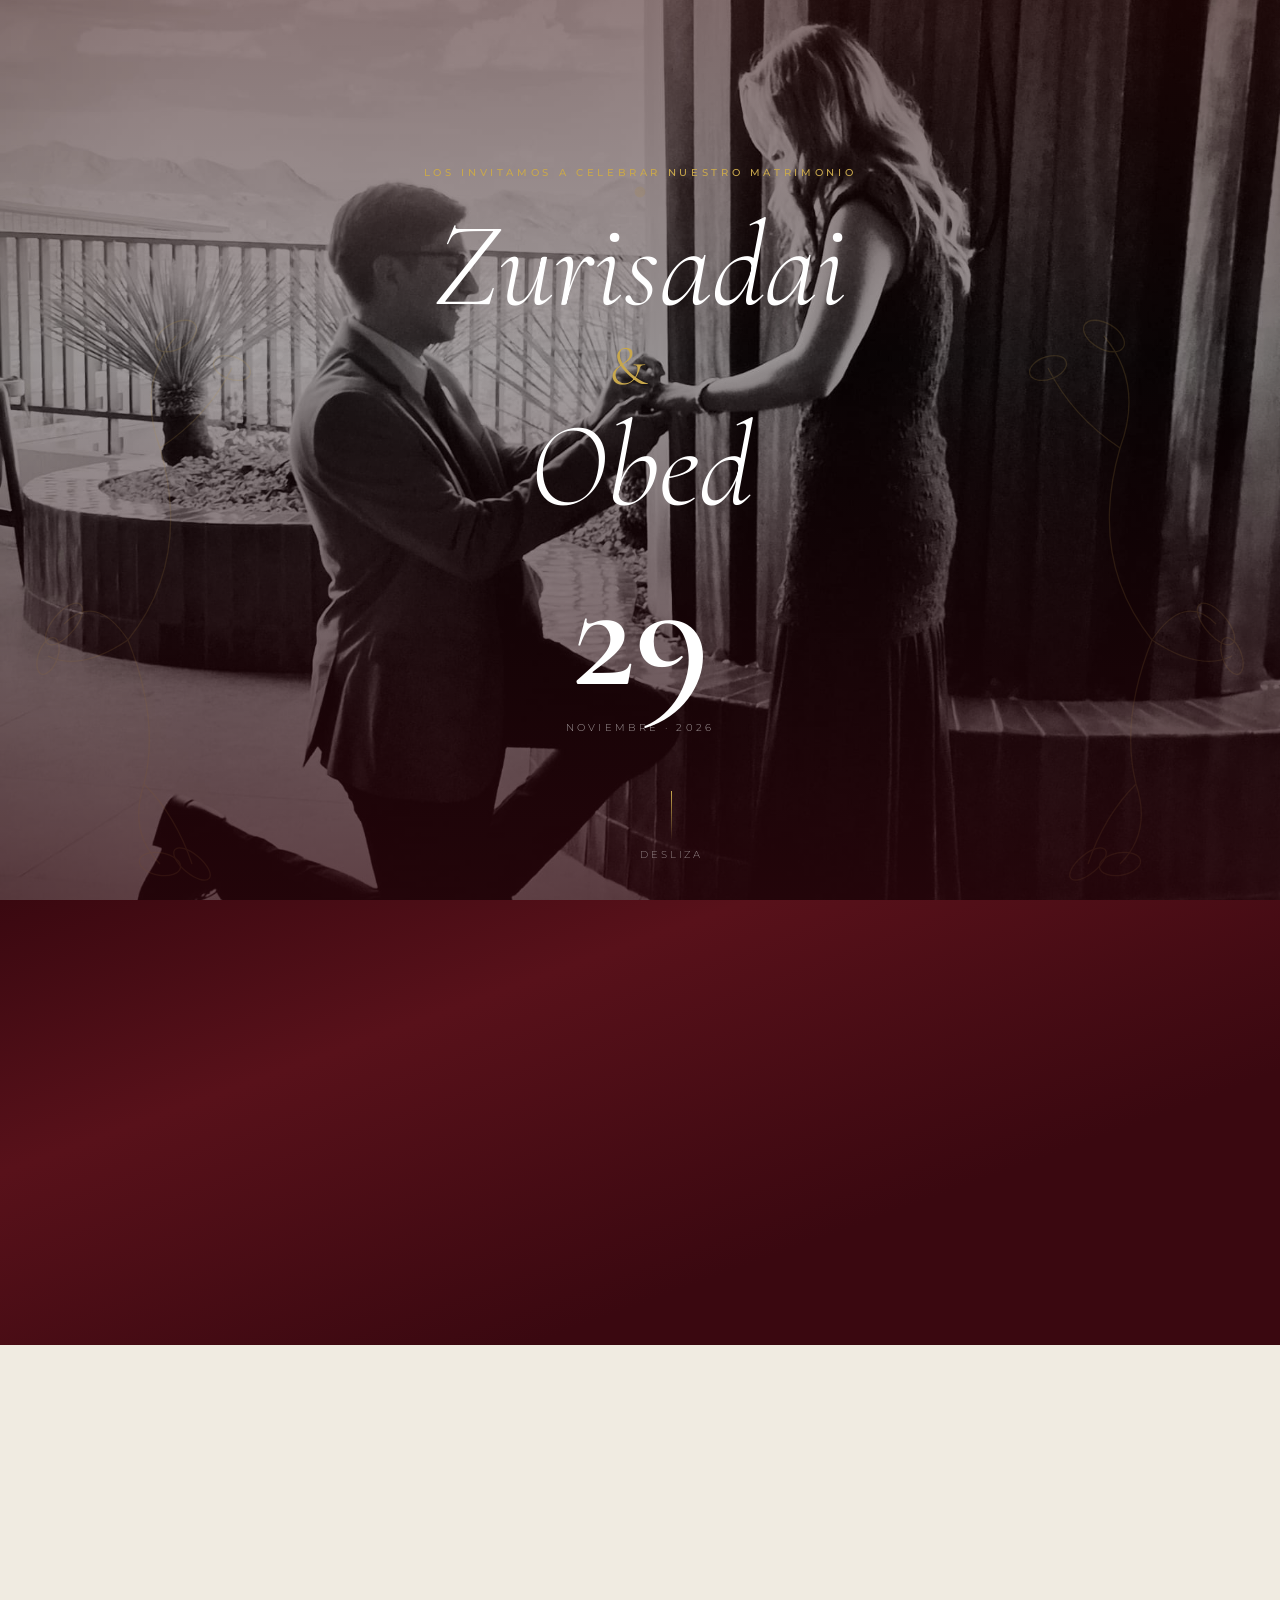
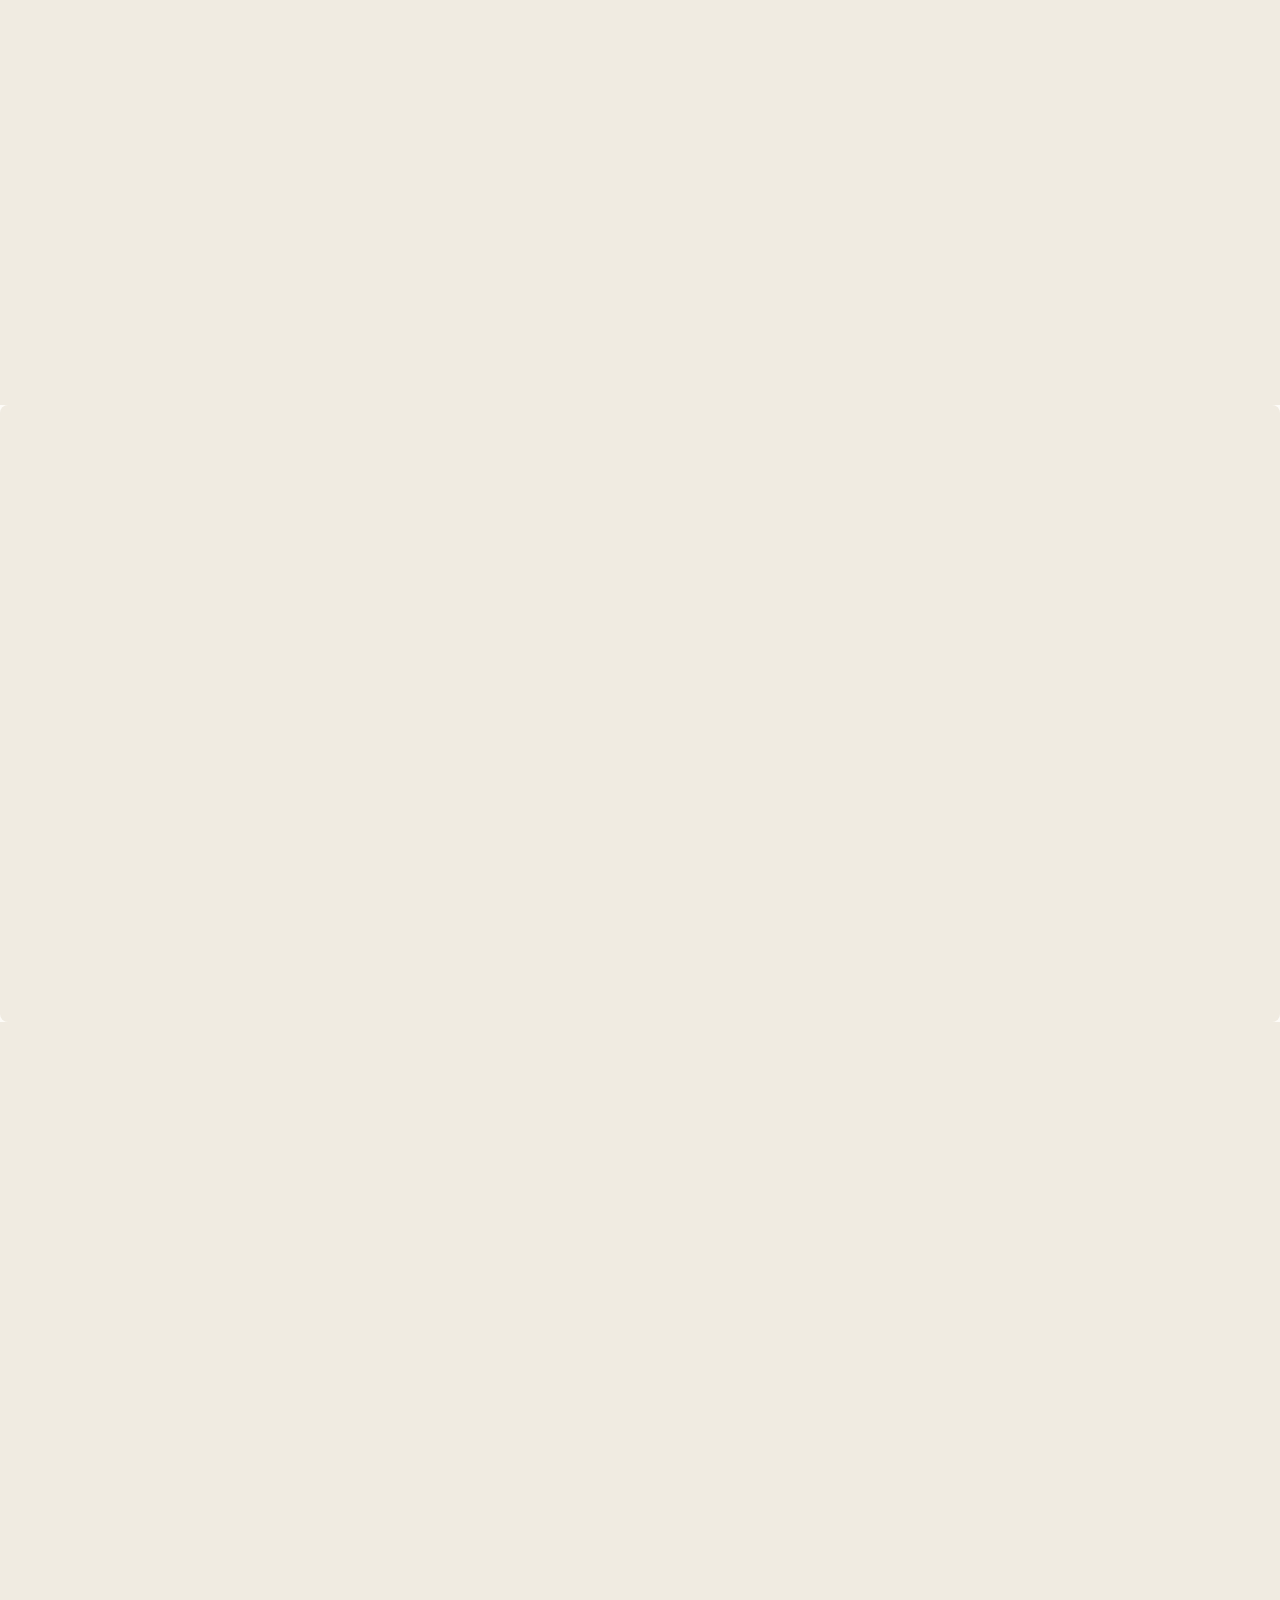
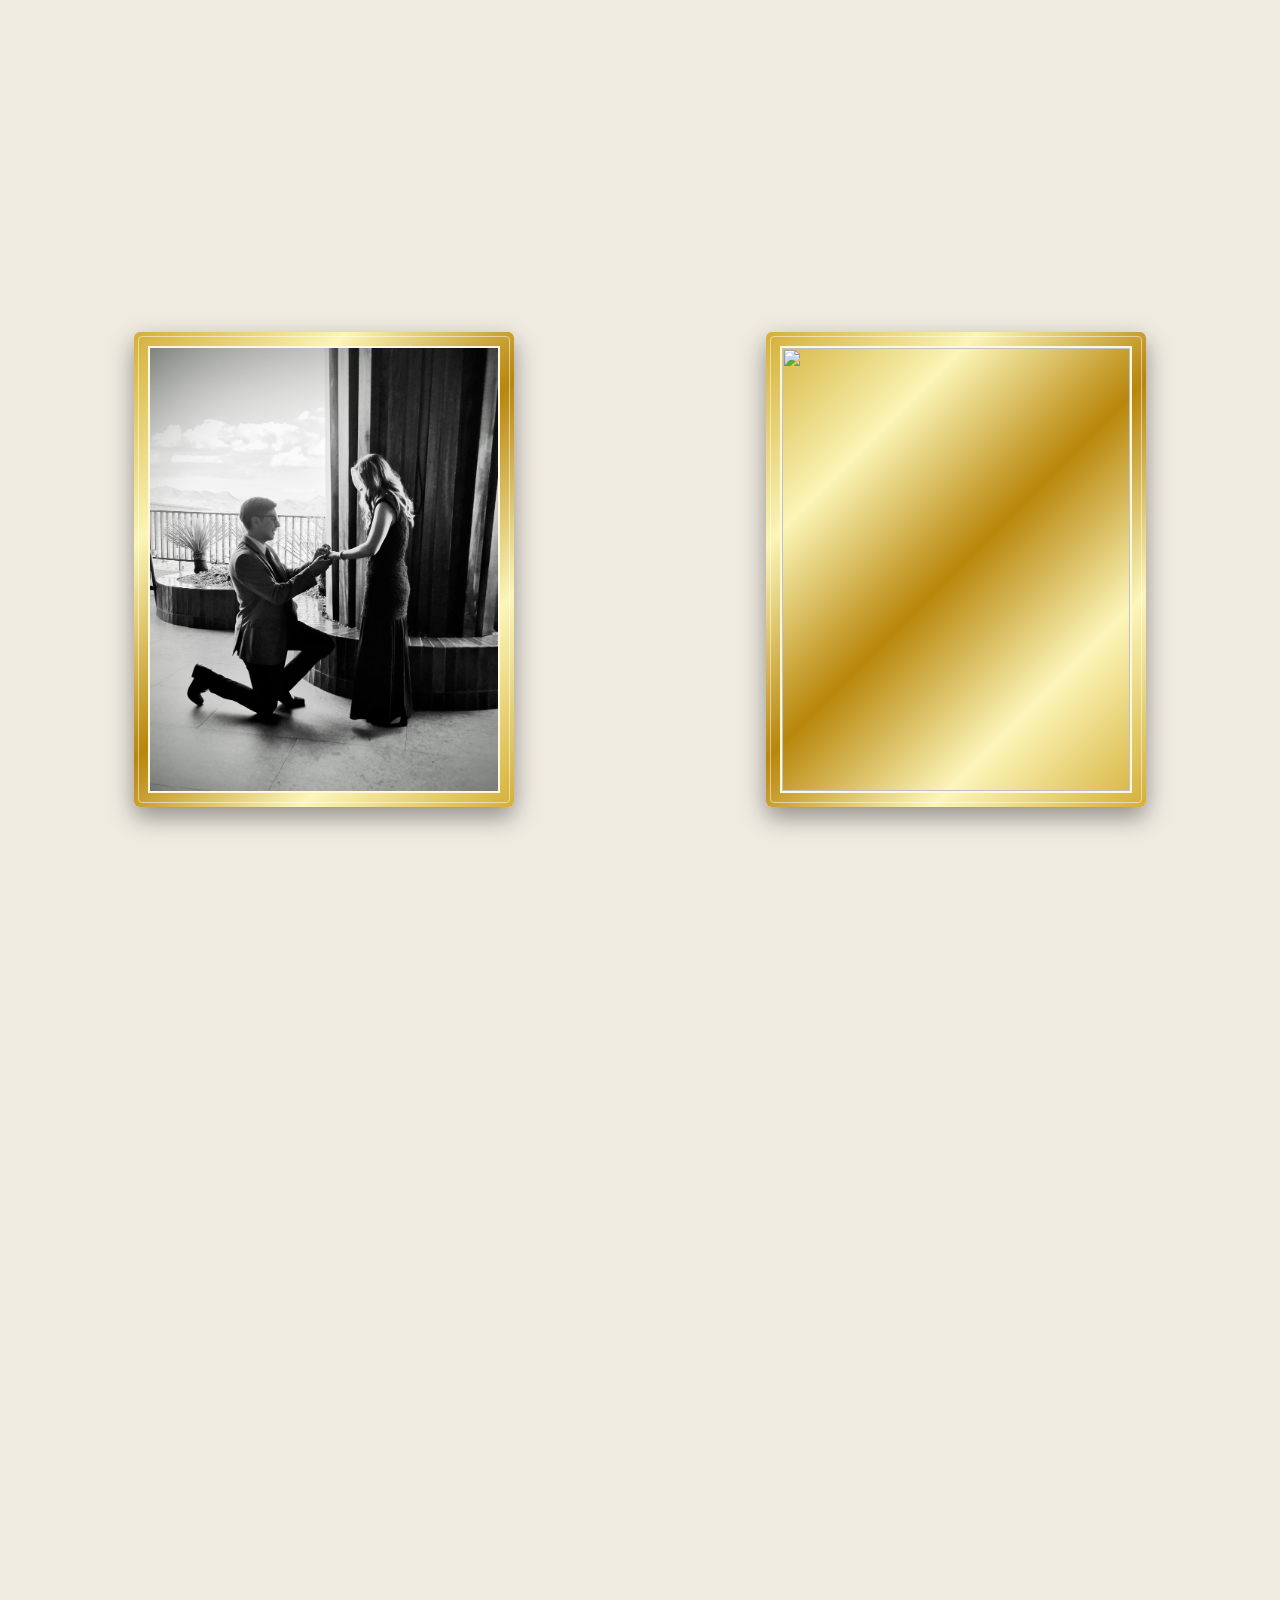
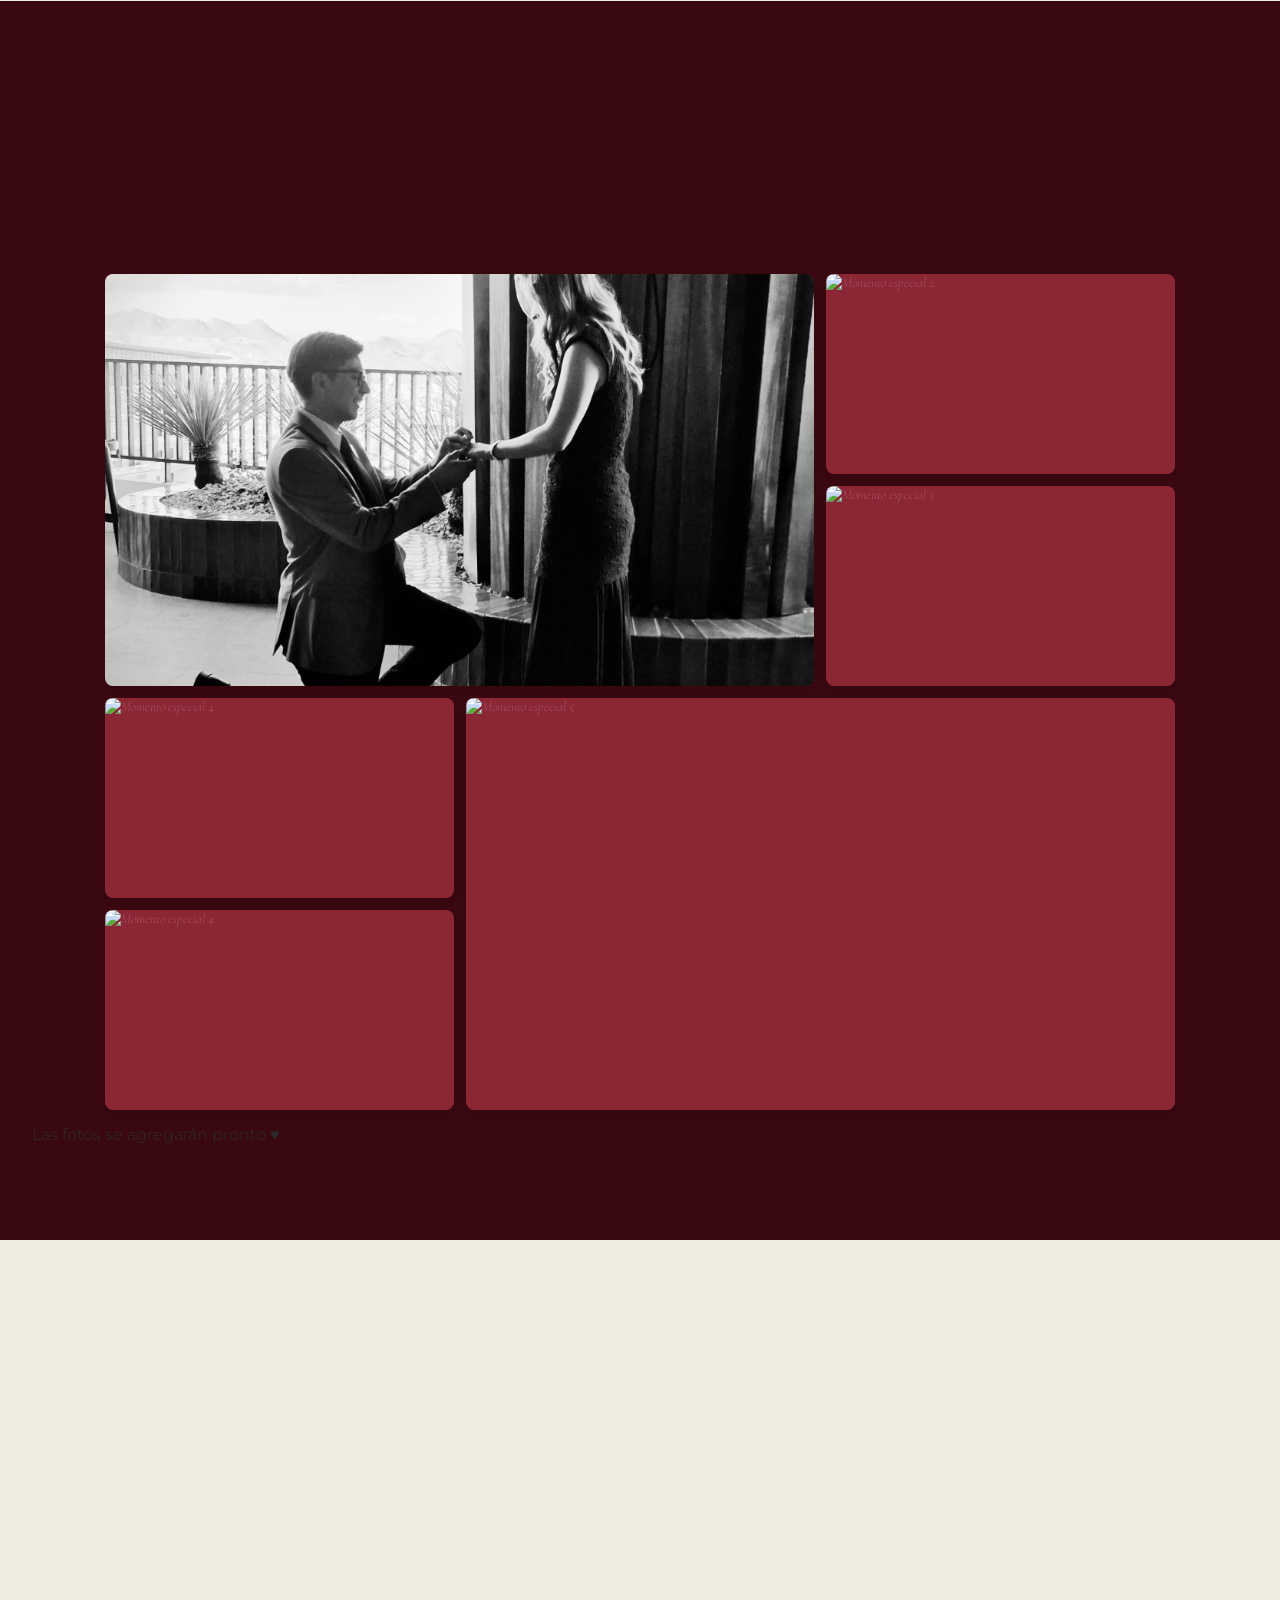
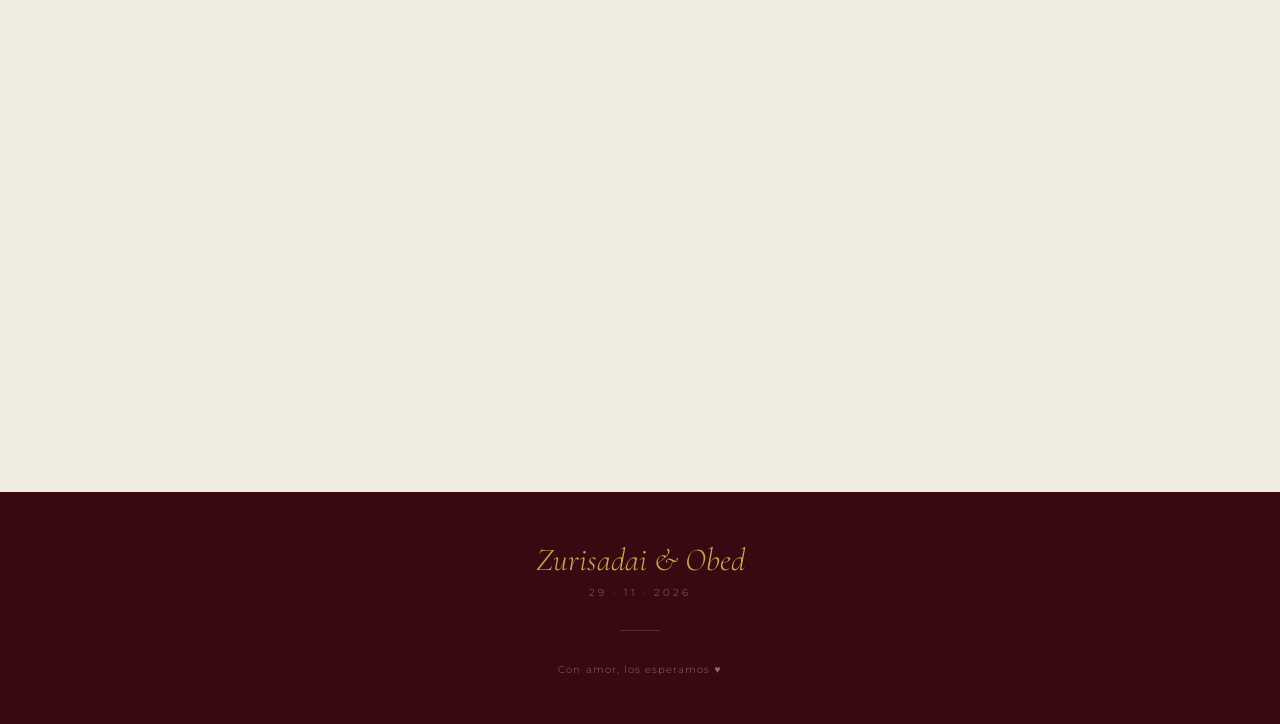
==== boda.html @ d66b9b9f "Add files via upload" ====
<!DOCTYPE html>
<html lang="es">
<head>
  <meta charset="UTF-8">
  <meta name="viewport" content="width=device-width, initial-scale=1.0">
  <title>Zurisadai & Obed • 29 Nov 2026</title>
  <link href="https://fonts.googleapis.com/css2?family=Cormorant+Garamond:ital,wght@0,300;0,400;0,600;1,300;1,400&family=Montserrat:wght@300;400;500&display=swap" rel="stylesheet">
  <link rel="stylesheet" href="estilos2.css">
</head>
<body>

<!-- ── HERO ── -->
<section class="hero">
  <div class="hero-photo-placeholder">
  
    <img src="foto1.jpg" style="width:100%;height:100%;object-fit:cover;filter:brightness(0.7)">
 
  </div>

  <svg class="hero-botanical" viewBox="0 0 800 800" xmlns="http://www.w3.org/2000/svg">
    <g stroke="#C9A84C" stroke-width="0.8" fill="none">
      <path d="M80,400 Q120,350 100,280 M100,280 Q85,240 110,210 M100,280 Q130,260 145,230
               M80,400 Q60,370 40,390 M80,400 Q50,420 30,410
               M80,400 Q100,450 90,490 M90,490 Q80,520 100,540
               M90,490 Q110,510 120,540"/>
      <ellipse cx="110" cy="210" rx="14" ry="8" transform="rotate(-30 110 210)"/>
      <ellipse cx="145" cy="230" rx="12" ry="7" transform="rotate(20 145 230)"/>
      <ellipse cx="40"  cy="390" rx="16" ry="7" transform="rotate(-50 40 390)"/>
      <ellipse cx="30"  cy="410" rx="12" ry="6" transform="rotate(-70 30 410)"/>
      <ellipse cx="100" cy="540" rx="13" ry="7" transform="rotate(10 100 540)"/>
      <ellipse cx="120" cy="540" rx="14" ry="6" transform="rotate(40 120 540)"/>
      <path d="M720,400 Q680,350 700,280 M700,280 Q715,240 690,210 M700,280 Q670,260 655,230
               M720,400 Q740,370 760,390 M720,400 Q750,420 770,410
               M720,400 Q700,450 710,490 M710,490 Q720,520 700,540
               M710,490 Q690,510 680,540"/>
      <ellipse cx="690" cy="210" rx="14" ry="8" transform="rotate(30 690 210)"/>
      <ellipse cx="655" cy="230" rx="12" ry="7" transform="rotate(-20 655 230)"/>
      <ellipse cx="760" cy="390" rx="16" ry="7" transform="rotate(50 760 390)"/>
      <ellipse cx="770" cy="410" rx="12" ry="6" transform="rotate(70 770 410)"/>
      <ellipse cx="700" cy="540" rx="13" ry="7" transform="rotate(-10 700 540)"/>
      <ellipse cx="680" cy="540" rx="14" ry="6" transform="rotate(-40 680 540)"/>
      <circle cx="400" cy="120" r="3" fill="#C9A84C"/>
      <circle cx="390" cy="108" r="1.5" fill="#C9A84C"/>
      <circle cx="410" cy="108" r="1.5" fill="#C9A84C"/>
      <circle cx="400" cy="680" r="3" fill="#C9A84C"/>
    </g>
  </svg>

  <div class="hero-overlay"></div>

  <div class="hero-content">
    <p class="hero-eyebrow">Los invitamos a celebrar nuestro matrimonio</p>
    <h1 class="hero-names">
      Zurisadai
      <span>&</span>
      Obed
    </h1>
    <p class="hero-date">29</p>
    <p class="hero-date-label">Noviembre · 2026</p>
  </div>

  <div class="hero-scroll">
    <div class="scroll-line"></div>
    <span>Desliza</span>
  </div>
</section>


<!-- ── CUENTA REGRESIVA ── -->
<section class="countdown-section">

  <div class="section-inner reveal">

    <h2 class="section-title">Nuestro gran día se acerca</h2>
      <span class="section-eyebrow">Faltan</span>
    <div class="divider" style="background:rgba(255, 0, 0, 0.2)"></div>
    <div class="countdown-grid">
      <div class="countdown-item">
        <span class="countdown-num" id="cd-dias">--</span>
        <span class="countdown-label">Días</span>
      </div>
      <span class="countdown-sep">·</span>
      <div class="countdown-item">
        <span class="countdown-num" id="cd-horas">--</span>
        <span class="countdown-label">Horas</span>
      </div>
      <span class="countdown-sep">·</span>
      <div class="countdown-item">
        <span class="countdown-num" id="cd-minutos">--</span>
        <span class="countdown-label">Minutos</span>
      </div>
      <span class="countdown-sep">·</span>
      <div class="countdown-item">
        <span class="countdown-num" id="cd-segundos">--</span>
        <span class="countdown-label">Segundos</span>
      </div>
    </div>
  </div>
</section>

<!-- ── DETALLES ── -->
<section class="detalles-section">
  <div class="section-inner reveal">
    <span class="section-eyebrow">La celebración</span>
    <h2 class="section-title">Detalles del evento</h2>
    <div class="divider"></div>
    <div class="detalles-grid">

      <div class="detalle-card reveal">
        <svg class="detalle-icon" viewBox="0 0 44 44" fill="none">
          <rect x="8" y="10" width="28" height="26" rx="2" stroke="#58111A" stroke-width="1.2"/>
          <line x1="8"  y1="17" x2="36" y2="17" stroke="#58111A" stroke-width="1.2"/>
          <line x1="16" y1="6"  x2="16" y2="14" stroke="#58111A" stroke-width="1.2" stroke-linecap="round"/>
          <line x1="28" y1="6"  x2="28" y2="14" stroke="#58111A" stroke-width="1.2" stroke-linecap="round"/>
          <circle cx="22" cy="28" r="4" fill="#C9A84C" opacity="0.5"/>
        </svg>
        <span class="detalle-titulo">Fecha</span>
        <span class="detalle-valor">Domingo 29 de Noviembre</span>
        <p class="detalle-valor">2026</p>
      </div>

      <div class="detalle-card reveal" style="text-align: center;">
        <svg class="detalle-icon" viewBox="0 0 44 44" fill="none">
          <circle cx="22" cy="22" r="14" stroke="#58111A" stroke-width="1.2"/>
          <line x1="22" y1="10" x2="22" y2="22" stroke="#58111A" stroke-width="1.2" stroke-linecap="round"/>
          <line x1="22" y1="22" x2="29" y2="26" stroke="#C9A84C" stroke-width="1.5" stroke-linecap="round"/>
          <circle cx="22" cy="22" r="1.5" fill="#58111A"/>
        </svg>
        <span class="detalle-titulo">Hora</span>
        <span class="detalle-valor">Discurso<br>16:00 hrs<br><br>Recepción<br>19:00 hrs</span>
      </div>

      <div class="detalle lugar" style="text-align: center;">
        <svg class="detalle-icon" viewBox="0 0 44 44" fill="none">
          <path d="M22 6C16.477 6 12 10.477 12 16c0 9 10 22 10 22s10-13 10-22c0-5.523-4.477-10-10-10z" stroke="#58111A" stroke-width="1.2"/>
          <circle cx="22" cy="16" r="4" stroke="#C9A84C" stroke-width="1"/>
        </svg>
        <span class="detalle-titulo">Lugar</span>
        <span class="detalle-valor">Salón del Reino</span>
        <p class="detalle-sub">
          <a href="https://www.google.com/maps/place/28%C2%B035'34.4%22N+105%C2%B056'03.5%22W/@28.5928889,-105.9368805,17z" target="_blank">
            Calle 32 A #309, 35 metros de la carretera 46,
            31650 San Guillermo (Santa Elena), Chih.
          </a>
        </p>
        <br>
        <span class="detalle-valor">Salón de eventos</span>
        <p class="detalle-sub">
          <a href="https://maps.google.com/?q=Salon+de+eventos+mariana+bonita" target="_blank">
            Salón Mariana Bonita, Sierra de Pedernales 10602,
            Sierra Azul, 31384 Chihuahua, Chih.
          </a>
        </p>
      </div>

    </div>
    <!-- ✅ CIERRA detalles-grid AQUÍ -->
  </div>
  <!-- ✅ CIERRA section-inner AQUÍ -->
</section>
<!-- ✅ CIERRA detalles-section AQUÍ -->


<!-- ── VESTIMENTA ── separada de detalles -->
<section class="vestimenta-section">
  <div class="section-inner reveal">
    <span class="section-eyebrow">Código de vestimenta</span>
    <h2 class="section-title">Formal</h2>
    <div class="divider"></div>

    <div class="vestimenta-iconos">
      <svg width="80" height="110" viewBox="0 0 80 110" fill="none">
        <circle cx="40" cy="12" r="10" fill="#2C2C2C"/>
        <polygon points="40,22 36,32 40,38 44,32" fill="#58111A"/>
        <path d="M20,30 Q15,35 12,70 L35,70 L35,30 Q30,28 25,30 Z" fill="#1A1A1A"/>
        <path d="M60,30 Q65,35 68,70 L45,70 L45,30 Q50,28 55,30 Z" fill="#1A1A1A"/>
        <rect x="35" y="30" width="10" height="40" fill="#FDFBF7"/>
        <rect x="25" y="70" width="12" height="38" rx="2" fill="#1A1A1A"/>
        <rect x="43" y="70" width="12" height="38" rx="2" fill="#1A1A1A"/>
        <circle cx="40" cy="42" r="1.2" fill="#C9A84C"/>
        <circle cx="40" cy="50" r="1.2" fill="#C9A84C"/>
        <circle cx="40" cy="58" r="1.2" fill="#C9A84C"/>
      </svg>
      <span class="vestimenta-amp">&</span>
      <svg width="70" height="110" viewBox="0 0 70 110" fill="none">
        <circle cx="35" cy="12" r="10" fill="#2C2C2C"/>
        <rect x="30" y="22" width="10" height="8" fill="#1A1A1A"/>
        <path d="M22,30 Q20,28 18,30 L20,58 L50,58 L52,30 Q50,28 48,30 Q42,26 35,26 Q28,26 22,30 Z" fill="#1A1A1A"/>
        <path d="M20,58 Q14,75 10,108 L60,108 Q56,75 50,58 Z" fill="#1A1A1A"/>
        <path d="M28,30 Q35,36 42,30" stroke="#3A3A3A" stroke-width="1" fill="none"/>
      </svg>
    </div>

    <div class="vestimenta-texto">
      <p class="vestimenta-cita"> Les pedimos tomar en cuenta el siguiente principio biblico a la hora de elegir su vestimenta:<br>
        "…Deben vestir con ropa apropiada y arreglarse con modestia y buen juicio"
      </p>
      <p class="vestimenta-referencia">(1 Timoteo 2:9)</p>
    </div>

    <!-- Colores a evitar -->
    <div class="vestimenta-colores">
      <p class="vestimenta-colores-titulo">A petición de los novios favor de evitar estos colores o tonos similares:</p>
      <div class="colores-grid">
        <div class="color-item">
          <div class="color-circulo" style="background:#6D1A2A;"></div>
          <span class="color-nombre">Guinda</span>
          <span class="color-subtitulo">Rich Wine</span>
        </div>
        <div class="color-item">
          <div class="color-circulo" style="background:#FFFFFF; border:1px solid #e0e0e0;"></div>
          <span class="color-nombre">Blanco</span>
          <span class="color-subtitulo">Crisp White</span>
        </div>
        <div class="color-item">
          <div class="color-circulo" style="background:#C0122C;"></div>
          <span class="color-nombre">Rojo</span>
          <span class="color-subtitulo">Classic Red</span>
        </div>
      </div>
    </div>

  </div>
</section>


<!-- ── REGALO ── separada de todo -->
<section class="regalo-section">
  <div class="section-inner reveal">
    <span class="section-eyebrow">Un detalle para nuestro nuevo comienzo</span>
    <h2 class="section-title">El mejor regalo</h2>
    <div class="divider"></div>

    <p class="body-text">
      El mejor regalo es compartir este día con las personas que más queremos.
      Si deseas obsequiarnos algo, una aportación en efectivo será bienvenida
      y nos ayudará a comenzar esta nueva aventura juntos.
    </p>

    <div class="regalo-card reveal">
      <div class="regalo-icono">
        <svg width="48" height="48" viewBox="0 0 48 48" fill="none">
          <path d="M24 10 Q18 6 14 10 Q10 14 16 18 Q20 20 24 18 Q28 20 32 18 Q38 14 34 10 Q30 6 24 10Z"
                stroke="#C9A84C" stroke-width="1.2" fill="none"/>
          <rect x="10" y="18" width="28" height="20" rx="2" stroke="#58111A" stroke-width="1.2" fill="none"/>
          <rect x="8" y="14" width="32" height="6" rx="1.5" stroke="#58111A" stroke-width="1.2" fill="none"/>
          <line x1="24" y1="14" x2="24" y2="38" stroke="#C9A84C" stroke-width="1"/>
          <line x1="10" y1="20" x2="38" y2="20" stroke="#C9A84C" stroke-width="1"/>
        </svg>
      </div>
      <h3 class="regalo-card-titulo">Lluvia de sobres</h3>
      <p class="regalo-card-texto">
        Si deseas hacernos un regalo, puedes hacerlo en efectivo el día del evento.
        Tu presencia ya es el mejor obsequio para nosotros. ♥
      </p>
      <div class="regalo-separador">
        <span class="regalo-sep-linea"></span>
        <span class="regalo-sep-icono">✦</span>
        <span class="regalo-sep-linea"></span>
      </div>
      <p class="regalo-frase">
        "Lo que importa no es lo que das,<br>sino el amor con que lo das."
      </p>
    </div>
  </div>
</section>


<!-- ── FOTO DUO ── -->
<div class="foto-section">
  <div class="foto-duo">
    <div class="foto-frame">
 <img src="foto1.jpg" style="width:100%;height:100%;object-fit:cover"> 
    
      <span class="galeria-add-btn"></span>
    </div>
    <div class="foto-frame">
     <img src="foto2.jpg" style="width:100%;height:100%;object-fit:cover"> 
 
      <span class="galeria-add-btn"></span>
    </div>
  </div>
</div>


<!-- ── HISTORIA ── -->
<section class="historia-section">
  <div class="section-inner reveal">
    <span class="section-eyebrow">Nuestra historia</span>
    <h2 class="section-title">El camino hasta el altar</h2>
    <div class="divider"></div>
    <p class="body-text">        <p class="historia-desc">"Me comprometeré a ser tu esposo para siempre; me comprometeré en rectitud y justicia, en amor leal y misericordia." (Oseas 2:19).</p>
</p>
  </div>

  <div class="historia-timeline reveal">
    <div class="historia-item">
      <div class="historia-dot-col">
        <div class="historia-dot"></div>
        <div class="historia-line"></div>
      </div>
      <div>
        <span class="historia-year">El primer encuentro</span>
        <p class="historia-texto">Cuando nuestros caminos se cruzaron</p>
        <p class="historia-desc">Escribe aquí cómo se conocieron.</p>
      </div>
    </div>

    <div class="historia-item">
      <div class="historia-dot-col">
        <div class="historia-dot"></div>
        <div class="historia-line"></div>
      </div>
      <div>
        <span class="historia-year">El noviazgo</span>
        <p class="historia-texto">Cuando supimos que era para siempre</p>
        <p class="historia-desc">Cuéntales momentos especiales durante el noviazgo.</p>
      </div>
    </div>

    <div class="historia-item">
      <div class="historia-dot-col">
        <div class="historia-dot"></div>
      </div>
      <div>
        <span class="historia-year">La propuesta · 2026</span>
        <p class="historia-texto">El día que dijo que sí</p>
        <p class="historia-desc">Comparte cómo fue la propuesta de matrimonio.</p>
      </div>
    </div>
  </div>
</section>


<!-- ── GALERÍA ── -->
<section class="galeria-section">
  <div class="section-inner reveal">
    <span class="section-eyebrow">Galería</span>
    <h2 class="section-title">Momentos nuestros</h2>
    <div class="divider"></div>
  </div>

 <div class="galeria-grid">
  <!-- Ítem Grande -->
  <div class="galeria-item large">
    <img src="foto1.jpg" alt="Momento especial 1">
    <div class="galeria-overlay">

    </div>
  </div>


  <!-- Ítem Estándar -->
  <div class="galeria-item">
    <img src="foto2.jpg" alt="Momento especial 2">
    <div class="galeria-overlay">

    </div>
  </div>

  <div class="galeria-item">
    <img src="foto3.jpg" alt="Momento especial 3">
    <div class="galeria-overlay">

    </div>
  </div>


  <div class="galeria-item">
    <img src="foto4.jpg" alt="Momento especial 4">
    <div class="galeria-overlay">

    </div>
  </div>
  <div class="galeria-item">
    <img src="foto5.jpg" alt="Momento especial 4">
    <div class="galeria-overlay">
  
    </div>
  </div>

  <!-- Otro Ítem Grande -->
  <div class="galeria-item large">
    <img src="foto5.jpg" alt="Momento especial 5">
    <div class="galeria-overlay">
     
    </div>
  </div>
</div>


  <p class="galeria-note">Las fotos se agregarán pronto ♥</p>
</section>

<!-- ── RSVP ── -->
<section class="rsvp-section">
  <div class="section-inner reveal">
    <span class="section-eyebrow">Confirmación</span>
    <h2 class="section-title">¿Nos acompañas?</h2>
    <div class="divider"></div>
    <p class="body-text">Por favor confirma tu asistencia antes del 29 de octubre del 2026.</p>
  </div>

  <form class="rsvp-form reveal" id="rsvp-form">
    <div class="rsvp-field">
      <label class="rsvp-label">Nombre completo</label>
      <input class="rsvp-input" type="text" name="nombre" placeholder="Tu nombre" required>
    </div>

    <div class="rsvp-field">
      <label class="rsvp-label">Número de acompañantes</label>
      <select class="rsvp-select" name="acompanantes">
        <option value="">Selecciona</option>
        <option>Solo yo (1)</option>
        <option>2 personas</option>
        <option>3 personas</option>
        <option>4 personas</option>
        <option>5 o más</option>
      </select>
    </div>

    <div class="rsvp-field">
      <label class="rsvp-label">¿Confirmas tu asistencia?</label>
      <div class="rsvp-radios">
        <label class="rsvp-radio" id="radio-si"onclick="selectRadio('si')">
          <input type="radio" name="asistencia" value="Sí, estaré ahí"> ♥ Sí, estaré ahí
        </label>
        <label class="rsvp-radio" id="radio-no" onclick="selectRadio('no')">
          <input type="radio" name="asistencia" value="No podré asistir"> Lo siento, no podré
        </label>
      </div>
    </div>

    <div class="rsvp-field">
      <label class="rsvp-label">Mensaje para los novios (opcional)</label>
      <textarea class="rsvp-textarea" name="mensaje" placeholder="Escríbeles algo especial..."></textarea>
    </div>

    <button type="submit" class="rsvp-btn">Confirmar asistencia</button>
  </form>

  <div class="rsvp-success" id="rsvp-success">
    <p class="rsvp-success-title">¡Gracias!</p>
    <p class="rsvp-success-text">Recibimos tu confirmación. ¡Nos vemos el 29 de noviembre! ♥</p>
  </div>
</section>


<!-- ── FOOTER ── -->
<footer>
  <p class="footer-names">Zurisadai & Obed</p>
  <p class="footer-date">29 · 11 · 2026</p>
  <div class="footer-divider"></div>
  <p class="footer-copy">Con amor, los esperamos ♥</p>
</footer>

<script src="funcion2.js"></script>
</body>
</html>
---- estilos2.css ----
/* ── TOKENS ── */
:root {
  --vino:        #58111A;
  --vino-deep:   #3A0810;
  --vino-light:  #8B2635;
  --oro:         #C9A84C;
  --marfil:      #FDFBF7;
  --marfil-dark: #F0EBE1;
  --gris:        #2C2C2C;
  --gris-soft:   #6B6B6B;
  --blanco:      #FFFFFF;
  --display:     'Cormorant Garamond', serif;
  --body:        'Montserrat', sans-serif;
}

/* ── RESET ── */
*, *::before, *::after { box-sizing: border-box; margin: 0; padding: 0; }
html { scroll-behavior: smooth; }
body {
  background: var(--marfil);
  color: var(--gris);
  font-family: var(--body);
  font-weight: 300;
  overflow-x: hidden;
}

/* ── HERO ── */
.hero {
  position: relative;
  height: 100vh;
  height: 100svh;
  min-height: 600px;
  background: var(--marfil-dark);
  display: flex;
  flex-direction: column;
  align-items: center;
  justify-content: center;
  text-align: center;
  overflow: hidden;
}

.hero-botanical {
  position: absolute;
  inset: 0;
  pointer-events: none;
  opacity: 0.18;
 

}

.hero-photo-placeholder {
  position: absolute;
  inset: 0;
  background: linear-gradient(160deg, #3A0810 0%, #58111A 40%, #7A1F30 70%, #3A0810 100%);
}

.hero-overlay {
  position: absolute;
  inset: 0;
  background: linear-gradient(to bottom,
    #4907074d 0%,
    rgba(58,8,16,0.1) 40%,
    rgba(58,8,16,0.6) 100%);
}

.hero-content {
  position: relative;
  z-index: 2;
  padding: 2rem;
}

.hero-eyebrow {
  font-family: var(--body);
  font-size: 0.65rem;
  font-weight: 500;
  letter-spacing: 0.35em;
  text-transform: uppercase;
  color: var(--oro);
  margin-bottom: 1.5rem;
  opacity: 0;
  animation: fadeUp 1s ease 0.3s forwards;
}

.hero-names {
  font-family: var(--display);
  font-size: clamp(3.5rem, 10vw, 7.5rem);
  font-weight: 300;
  font-style: italic;
  color: var(--blanco);
  line-height: 1.05;
  opacity: 0;
  animation: fadeUp 1.1s ease 0.6s forwards;
}

.hero-names span {
  display: block;
  font-size: clamp(2rem, 5vw, 3.5rem);
  font-weight: 300;
  font-style: normal;
  letter-spacing: 0.4em;
  color: var(--oro);
  margin: 0.5rem 0;
}

.hero-date {
  font-family: var(--display);
  font-size: clamp(4rem, 14vw, 10rem);
  font-weight: 600;
  color: var(--blanco);
  line-height: 1;
  margin-top: 1.5rem;
  opacity: 0;
  animation: fadeUp 1.1s ease 0.9s forwards;
}

.hero-date-label {
  font-family: var(--body);
  font-size: 0.65rem;
  letter-spacing: 0.3em;
  text-transform: uppercase;
  color: rgba(255,255,255,0.6);
  margin-top: 0.5rem;
  opacity: 0;
  animation: fadeUp 1s ease 1.1s forwards;
}

.hero-scroll {
  position: absolute;
  bottom: 2.5rem;
  left: 50%;
  transform: translateX(-50%);
  z-index: 2;
  display: flex;
  flex-direction: column;
  align-items: center;
  gap: 0.5rem;
  opacity: 0;
  animation: fadeUp 1s ease 1.5s forwards;
}

.hero-scroll span {
  font-size: 0.6rem;
  letter-spacing: 0.3em;
  text-transform: uppercase;
  color: rgba(255,255,255,0.5);
}

.scroll-line {
  width: 1px;
  height: 50px;
  background: linear-gradient(to bottom, var(--oro), transparent);
  animation: scrollPulse 2s ease-in-out infinite;
}

/* ── SECCIONES BASE ── */
section { padding: 6rem 2rem; }

.section-inner {
  max-width: 780px;
  margin: 0 auto;
  text-align: center;
 
}

.section-eyebrow {
  font-size: 0.6rem;
  letter-spacing: 0.35em;
  text-transform: uppercase;
  color: var(--oro);
  margin-bottom: 1.2rem;
  display: block;
}

.section-title {
  font-family: var(--display);
  font-size: clamp(2.2rem, 5vw, 3.5rem);
  font-weight: 300;
  font-style: italic;
  color: var(--vino);
  line-height: 1.2;
  margin-bottom: 2rem;
}

.divider {
  width: 60px;
  height: 1px;
  background: var(--oro);
  margin: 0 auto 2rem;
}

.body-text {
  font-size: 0.9rem;
  line-height: 1.9;
  color: var(--gris-soft);
  max-width: 540px;
  margin: 0 auto;
}

/* ── COUNTDOWN ── */
.countdown-section {


  padding: 5rem 2rem;
background: linear-gradient(160deg, #3A0810 0%, #58111A 30%, #3A0810 70%, #3A0810 100%);
}

.countdown-section .section-title { color: var(--blanco); }

.countdown-grid {
  display: flex;
  justify-content: center;
  gap: clamp(1.5rem, 4vw, 4rem);
  margin-top: 3rem;
  flex-wrap: wrap;
}

.countdown-item { text-align: center; }

.countdown-num {
  font-family: var(--display);
  font-size: clamp(3rem, 8vw, 5.5rem);
  font-weight: 600;
  color: var(--oro);
  line-height: 1;
  display: block;
}

.countdown-label {
  font-size: 0.55rem;
  letter-spacing: 0.3em;
  text-transform: uppercase;
  color: rgba(255,255,255,0.5);
  margin-top: 0.5rem;
  display: block;
}


.countdown-sep {
  font-family: var(--display);
  font-size: 3rem;
  color: rgba(255,255,255,0.2);
  align-self: center;
  padding-bottom: 1rem;
}

/* ── DETALLES ── */
.detalles-section { background: var(--marfil-dark); }

.detalles-grid {
  display: grid;
  grid-template-columns: repeat(auto-fit, minmax(200px, 1fr));
  gap: 2.5rem;
  margin-top: 3rem;
  text-align: center;
}

.detalle-lugar { padding: 2rem 1.5rem; 
text-align: center;
padding: 1.5rem;
}
.detalle-card {
  text-align: center;
  padding: 1.5rem;
}

.detalle-card .detalle-sub {
  text-align: center;
}

.detalle-lugar .detalle-sub {
  text-align: center;
}

.detalle-lugar .detalle-sub a {
  text-align: center;
  display: block;
}




.detalle-icon {
  width: 44px;
  height: 44px;
  margin: 0 auto 1.2rem;
  opacity: 0.9;
}

.detalle-titulo {
  font-size: 0.6rem;
  letter-spacing: 0.3em;
  text-transform: uppercase;
  color: var(--oro);
  margin-bottom: 0.8rem;
  display: block;
}

.detalle-valor {
  font-family: var(--display);
  font-size: 1.4rem;
  font-weight: 400;
  color: var(--vino);
  line-height: 1.3;
}

.detalle-sub {
  font-size: 0.75rem;
  color: var(--gris-soft);
  margin-top: 0.4rem;
  line-height: 1.5;
}

/* ── CÓDIGO DE VESTIMENTA ── */
.vestimenta-section{
  background: var(--marfil-dark);
  border: 0px solid rgba(0, 0, 0, 0.12);
  border-radius: 8px;
  padding: 2.5rem 2rem;
}

#vestimenta .detalle-titulo {
  font-size: 0.65rem;
  letter-spacing: 0.3em;
  text-transform: uppercase;
  color: var(--gris-soft);
  display: block;
  margin-bottom: 0.3rem;
}

#vestimenta .detalle-valor {
  font-family: var(--display);
  font-size: 2rem;
  font-style: italic;
  color: var(--vino);
  display: block;
  margin-bottom: 1.5rem;
}

.vestimenta-iconos {
  display: flex;
  align-items: center;
  justify-content: center;
  gap: 1.5rem;
  margin: 1.5rem 0;
}

.vestimenta-amp {
  font-family: var(--display);
  font-size: 2rem;
  font-style: italic;
  color: var(--oro);
  line-height: 1;
}

.vestimenta-texto {
  margin-top: 1.5rem;
  padding-top: 1.5rem;
  border-top: 1px solid rgba(88, 17, 26, 0.1);
}

.vestimenta-cita {
  font-family: var(--display);
  font-size: 1rem;
  font-style: italic;
  color: var(--gris);
  line-height: 1.7;
  margin-bottom: 0.5rem;
}

.vestimenta-referencia {
  font-size: 0.75rem;
  color: var(--gris-soft);
  letter-spacing: 0.05em;
}


/* ── FOTO DUO ── */
.foto-section { background: var(--marfil-dark); padding: 0; }

.foto-duo {
  display: grid;
  grid-template-columns: 1fr 1fr;
  place-items: center;   /* centra el marco dentro de la celda */
  gap: 24px;
  padding: 20px;
}

.foto-frame {
  position: relative;
  padding: 14px;
  background: linear-gradient(135deg, #d4af37, #fbf5b7, #b8860b, #fcf6ba, #d4af37);
  border-radius: 6px;
  box-shadow: 0 10px 25px rgba(0,0,0,0.4);

  /* clave: limita el tamaño en pantallas grandes */
  width: 100%;
  max-width: 380px;      /* ajusta este valor a tu gusto */
  aspect-ratio: 4 / 5;   /* controla la proporción del marco, no solo la imagen */
}

.foto-frame img {
  display: block;
  width: 100%;
  height: 100%;
  object-fit: cover;     /* la imagen se recorta bonito sin deformarse */
  border: 2px solid #fff8dc;
}

.foto-frame::before {
  content: "";
  position: absolute;
  inset: 4px;
  border: 1px solid rgba(255,255,255,0.5);
  border-radius: 4px;
  pointer-events: none;
}


























.foto-placeholder {
  background: var(--marfil-dark);
  display: flex;
  align-items: center;
  justify-content: center;
  color: rgba(255,255,255,0.3);
  font-family: var(--display);
  font-style: italic;
  font-size: 1rem;
  letter-spacing: 0.05em;
  text-align: center;
  padding: 2rem;
  position: relative;
  overflow: hidden;
}

.foto-placeholder::after {
  content: '';
  position: center;
  inset: 16px;
  border: 1px solid rgba(201,168,76,0.2);
  pointer-events: none;
}

.foto-placeholder-b {
  background: var(--marfil-dark);
}

/* ── HISTORIA ── */
.historia-section { background: var(--marfil-dark); }

.historia-timeline {
  display: grid;
  gap: 3rem;
  margin-top: 3.5rem;
  max-width: 560px;
  margin-left: auto;
  margin-right: auto;
  text-align: left;
}

.historia-item {
  display: grid;
  grid-template-columns: 48px 1fr;
  gap: 1.5rem;
  align-items: start;
}

.historia-dot-col {
  display: flex;
  flex-direction: column;
  align-items: center;
  padding-top: 0.3rem;
}

.historia-dot {
  width: 12px;
  height: 12px;
  border-radius: 50%;
  background: var(--vino);
  border: 2px solid var(--oro);
  flex-shrink: 0;
}

.historia-line {
  width: 1px;
  flex: 1;
  background: linear-gradient(to bottom, var(--oro), transparent);
  min-height: 40px;
  margin-top: 6px;
}

.historia-year {
  font-size: 0.6rem;
  letter-spacing: 0.25em;
  text-transform: uppercase;
  color: var(--oro);
  margin-bottom: 0.4rem;
  display: block;
}

.historia-texto {
  font-family: var(--display);
  font-size: 1.15rem;
  font-weight: 400;
  color: var(--vino);
  line-height: 1.5;
  margin-bottom: 0.5rem;
}

.historia-desc {
  font-size: 0.8rem;
  color: var(--gris-soft);
  line-height: 1.7;
}

/* ── GALERÍA ── */
.galeria-section { background: var(--vino-deep); padding: 6rem 2rem; }
.galeria-section .section-title  { color: var(--blanco); }
.galeria-section .section-eyebrow { color: var(--oro); }
.galeria-section .divider        { background: var(--oro); }
/* MÓVIL: una columna, todos los ítems iguales */
.galeria-grid {
  display: grid;
  grid-template-columns: 1fr;
  gap: 12px;
  padding: 15px;
  max-width: 1100px;
  margin: 0 auto;
}
.galeria-item {
  height: 250px;           /* altura fija — sin aspect-ratio */
  background: var(--vino-light);
  border-radius: 8px;
  overflow: hidden;
  box-shadow: 0 4px 6px rgba(0,0,0,0.1);
  display: flex;
  align-items: center;
  justify-content: center;
  color: rgba(255,255,255,0.2);
  font-family: var(--display);
  font-style: italic;
  font-size: 0.85rem;
  position: relative;
  cursor: pointer;
  transition: transform 0.3s ease;
}
.galeria-item:hover { transform: scale(1.02); }
.galeria-item img {
  position: absolute;
  inset: 0;
  width: 100%;
  height: 100%;
  object-fit: cover;
  display: block;
}
.galeria-overlay {
  position: absolute;
  inset: 0;
  display: flex;
  align-items: flex-end;
  justify-content: flex-end;
  pointer-events: none;
}
/* DESKTOP: 3 columnas, posición exacta para cada foto */
@media (min-width: 768px) {
  .galeria-grid {
    grid-template-columns: repeat(3, 1fr);
    grid-template-rows: repeat(4, 200px);
  }
  /* El grid controla la altura en desktop */
  .galeria-item { height: auto; }
  /* foto1 → grande arriba-izquierda */
  .galeria-item:nth-child(1) { grid-column: 1 / 3; grid-row: 1 / 3; }
  /* foto2 → pequeña arriba-derecha fila 1 */
  .galeria-item:nth-child(2) { grid-column: 3;     grid-row: 1;     }
  /* foto3 → pequeña arriba-derecha fila 2 */
  .galeria-item:nth-child(3) { grid-column: 3;     grid-row: 2;     }
  /* foto4 → pequeña abajo-izquierda fila 3 */
  .galeria-item:nth-child(4) { grid-column: 1;     grid-row: 3;     }
  /* foto5 → pequeña abajo-izquierda fila 4 */
  .galeria-item:nth-child(5) { grid-column: 1;     grid-row: 4;     }
  /* foto6 → grande abajo-derecha (espejo de foto1) */
  .galeria-item:nth-child(6) { grid-column: 2 / 4; grid-row: 3 / 5; }
}
/* --- SOLUCIÓN RESPONSIVA PARA ELEMENTOS GRANDES --- 
.galeria-item.large {
  grid-column: span 1;
  grid-row: span 1;
}

@media (min-width: 768px) {
  .galeria-item.large { 
    grid-column: span 2; 
    grid-row: span 2; 
    aspect-ratio: auto; 
  }
}


.galeria-add-btn {
  position: absolute;
  bottom: 10px;
  right: 10px;
  background: rgba(201,168,76,0.15);
  border: 1px solid rgba(201,168,76,0.4);
  color: var(--oro);
  font-size: 0.55rem;
  letter-spacing: 0.2em;
  text-transform: uppercase;
  padding: 4px 8px;
  border-radius: 2px;
  pointer-events: none; 
}

.galeria-note {
  text-align: center;
  margin-top: 2rem;
  font-size: 0.75rem;
  color: rgba(255,255,255,0.3);
  letter-spacing: 0.1em;
}

*/
.rsvp-section { background: var(--marfil-dark); }

.rsvp-form {
  max-width: 500px;
  margin: 3rem auto 0;
  display: grid;
  gap: 1.2rem;
}

.rsvp-field {
  display: flex;
  flex-direction: column;
  gap: 0.4rem;
}

.rsvp-label {
  font-size: 0.6rem;
  letter-spacing: 0.25em;
  text-transform: uppercase;
  color: var(--vino);
}

.rsvp-input,
.rsvp-select,
.rsvp-textarea {
  width: 100%;
  padding: 0.85rem 1rem;
  border: 1px solid rgba(88,17,26,0.2);
  border-radius: 2px;
  background: var(--blanco);
  font-family: var(--body);
  font-size: 0.85rem;
  color: var(--gris);
  outline: none;
  transition: border-color 0.2s;
  appearance: none;
}

.rsvp-select {
  background-image: url("data:image/svg+xml,%3Csvg xmlns='http://www.w3.org/2000/svg' width='12' height='8'%3E%3Cpath d='M1 1l5 5 5-5' stroke='%2358111A' stroke-width='1.5' fill='none'/%3E%3C/svg%3E");
  background-repeat: no-repeat;
  background-position: right 1rem center;
  background-size: 12px;
}

.rsvp-input:focus,
.rsvp-select:focus,
.rsvp-textarea:focus { border-color: var(--vino); }

.rsvp-textarea { resize: vertical; min-height: 90px; }

.rsvp-radios { display: flex; gap: 1rem; }

.rsvp-radio {
  flex: 1;
  display: flex;
  align-items: center;
  justify-content: center;
  gap: 0.5rem;
  padding: 0.8rem;
  border: 1px solid rgba(88,17,26,0.2);
  border-radius: 2px;
  background: var(--blanco);
  cursor: pointer;
  font-size: 0.8rem;
  color: var(--gris);
  transition: all 0.2s;
}

.rsvp-radio input { display: none; }

.rsvp-radio.selected {
  background: var(--vino);
  color: var(--blanco);
  border-color: var(--vino);
}

.rsvp-btn {
  padding: 1rem 2rem;
  background: var(--vino);
  color: var(--blanco);
  border: none;
  font-family: var(--body);
  font-size: 0.65rem;
  font-weight: 500;
  letter-spacing: 0.3em;
  text-transform: uppercase;
  cursor: pointer;
  transition: background 0.2s, transform 0.1s;
  margin-top: 0.5rem;
}

.rsvp-btn:hover  { background: var(--vino-deep); }
.rsvp-btn:active { transform: scale(0.99); }

.rsvp-success {
  display: none;
  text-align: center;
  padding: 2rem;
}

.rsvp-success-title {
  font-family: var(--display);
  font-size: 2rem;
  color: var(--vino);
  font-style: italic;
  margin-bottom: 0.5rem;
}

.rsvp-success-text {
  font-size: 0.8rem;
  color: var(--gris-soft);
}

/* ── FOOTER ── */
footer {
  background: var(--vino-deep);
  color: rgba(255,255,255,0.4);
  text-align: center;
  padding: 3rem 2rem;
}

.footer-names {
  font-family: var(--display);
  font-size: 2rem;
  font-style: italic;
  font-weight: 300;
  color: var(--oro);
  margin-bottom: 0.5rem;
}

.footer-date {
  font-size: 0.6rem;
  letter-spacing: 0.3em;
  text-transform: uppercase;
  margin-bottom: 2rem;
}

.footer-divider {
  width: 40px;
  height: 1px;
  background: rgba(255,255,255,0.15);
  margin: 2rem auto;
}

.footer-copy { font-size: 0.65rem; letter-spacing: 0.1em; }

/* ── ANIMACIONES ── */
@keyframes fadeUp {
  from { opacity: 0; transform: translateY(20px); }
  to   { opacity: 1; transform: translateY(0); }
}

@keyframes scrollPulse {
  0%, 100% { opacity: 0.4; }
  50%       { opacity: 1; }
}

.reveal {
  opacity: 0;
  transform: translateY(24px);
  transition: opacity 0.8s ease, transform 0.8s ease;
}

.reveal.visible {
  opacity: 1;
  transform: translateY(0);
}

html.reveal-ready .reveal { opacity: 1; transform: none; }

/* ── RESPONSIVE ── */
@media (max-width: 600px) {
  .foto-duo               { grid-template-columns: 1fr; height: auto; }
  .foto-placeholder       { height: 260px; }
  .galeria-grid           { grid-template-columns: 1fr 1fr; grid-template-rows: auto; }
  .galeria-item.large     { grid-column: span 2; }
  .countdown-sep          { display: none; }
}



/* ── COLORES A EVITAR ── */
.vestimenta-colores {
  background: var(--marfil-dark);
  margin-top: 1.5rem;
  padding-top: 1.5rem;
  border-top: 1px solid rgba(88, 17, 26, 0.1);
  text-align: center;
}

.vestimenta-colores-titulo {
  font-family: var(--display);
  font-size: 1rem;
  font-style: italic;
  color: var(--vino);
  margin-bottom: 0.3rem;
}

.vestimenta-colores-sub {
  font-size: 0.7rem;
  color: var(--gris-soft);
  letter-spacing: 0.05em;
  margin-bottom: 1.5rem;
}

.colores-grid {
  display: flex;
  justify-content: center;
  flex-direction: row;
  gap: 2rem;
  flex-wrap: nowrap;
}

.color-item {
  display: flex;
  flex-direction: column;
  align-items: center;
  gap: 0.5rem;
}

.color-circulo {
  width: 20px;
  height: 20px;
  border-radius: 50%;
  box-shadow: 0 4px 12px rgba(0,0,0,0.15);
  transition: transform 0.2s;
}

.color-circulo:hover {
  transform: scale(1.08);
}

.color-nombre {
  font-family: var(--display);
  font-size: 0.95rem;
  font-weight: 400;
  color: var(--gris);
  letter-spacing: 0.02em;
}

.color-subtitulo {
  font-size: 0.55rem;
  letter-spacing: 0.2em;
  text-transform: uppercase;
  color: var(--gris-soft);
}








/* ── SECCIÓN REGALO ── */
.regalo-section {
  background: var(--marfil-dark); /* fondo más suave */
  padding: 5rem 2rem;
}

.regalo-section .section-inner {
  max-width: 680px;  /* más ancho */
  margin: 0 auto;
  text-align: center;
}

.regalo-section .section-title {
  color: var(--vino);  /* vino sobre fondo claro */
}

.regalo-section .section-eyebrow {
  color: var(--oro);
}

.regalo-section .body-text {
  color: var(--gris-soft);  /* gris sobre fondo claro */
}

.regalo-section .divider {
  background: var(--oro);
}

.regalo-card {
  background: var(--blanco);
  border-radius: 8px;
  padding: 3rem 3.5rem;  /* más padding horizontal */
  max-width: 580px;       /* más ancho */
  margin: 2.5rem auto 0;
  text-align: center;
  box-shadow:
    0 8px 40px rgba(88, 17, 26, 0.1),
    0 0 0 1px rgba(201, 168, 76, 0.15);
  position: relative;
}

.regalo-card::before {
  content: '';
  position: absolute;
  top: 12px;
  left: 12px;
  right: 12px;
  bottom: 12px;
  border: 1px solid rgba(201, 168, 76, 0.12);
  border-radius: 6px;
  pointer-events: none;
}

.regalo-icono {
  width: 72px;
  height: 72px;
  background: rgba(88, 17, 26, 0.05);
  border-radius: 50%;
  display: flex;
  align-items: center;
  justify-content: center;
  margin: 0 auto 1.2rem;
  border: 1px solid rgba(201, 168, 76, 0.2);
}

.regalo-card-titulo {
  font-family: var(--display);
  font-size: 2rem;
  font-weight: 400;
  font-style: italic;
  color: var(--vino);
  margin-bottom: 1rem;
}

.regalo-card-texto {
  font-size: 0.88rem;
  color: var(--gris-soft);
  line-height: 1.9;
  max-width: 420px;
  margin: 0 auto;
}

.regalo-separador {
  display: flex;
  align-items: center;
  gap: 0.8rem;
  margin: 1.5rem auto;
  max-width: 220px;
}

.regalo-sep-linea {
  flex: 1;
  height: 1px;
  background: rgba(201, 168, 76, 0.35);
}

.regalo-sep-icono {
  color: var(--oro);
  font-size: 0.7rem;
}

.regalo-frase {
  font-family: var(--display);
  font-size: 1.05rem;
  font-style: italic;
  color: var(--gris-soft);
  line-height: 1.8;
}
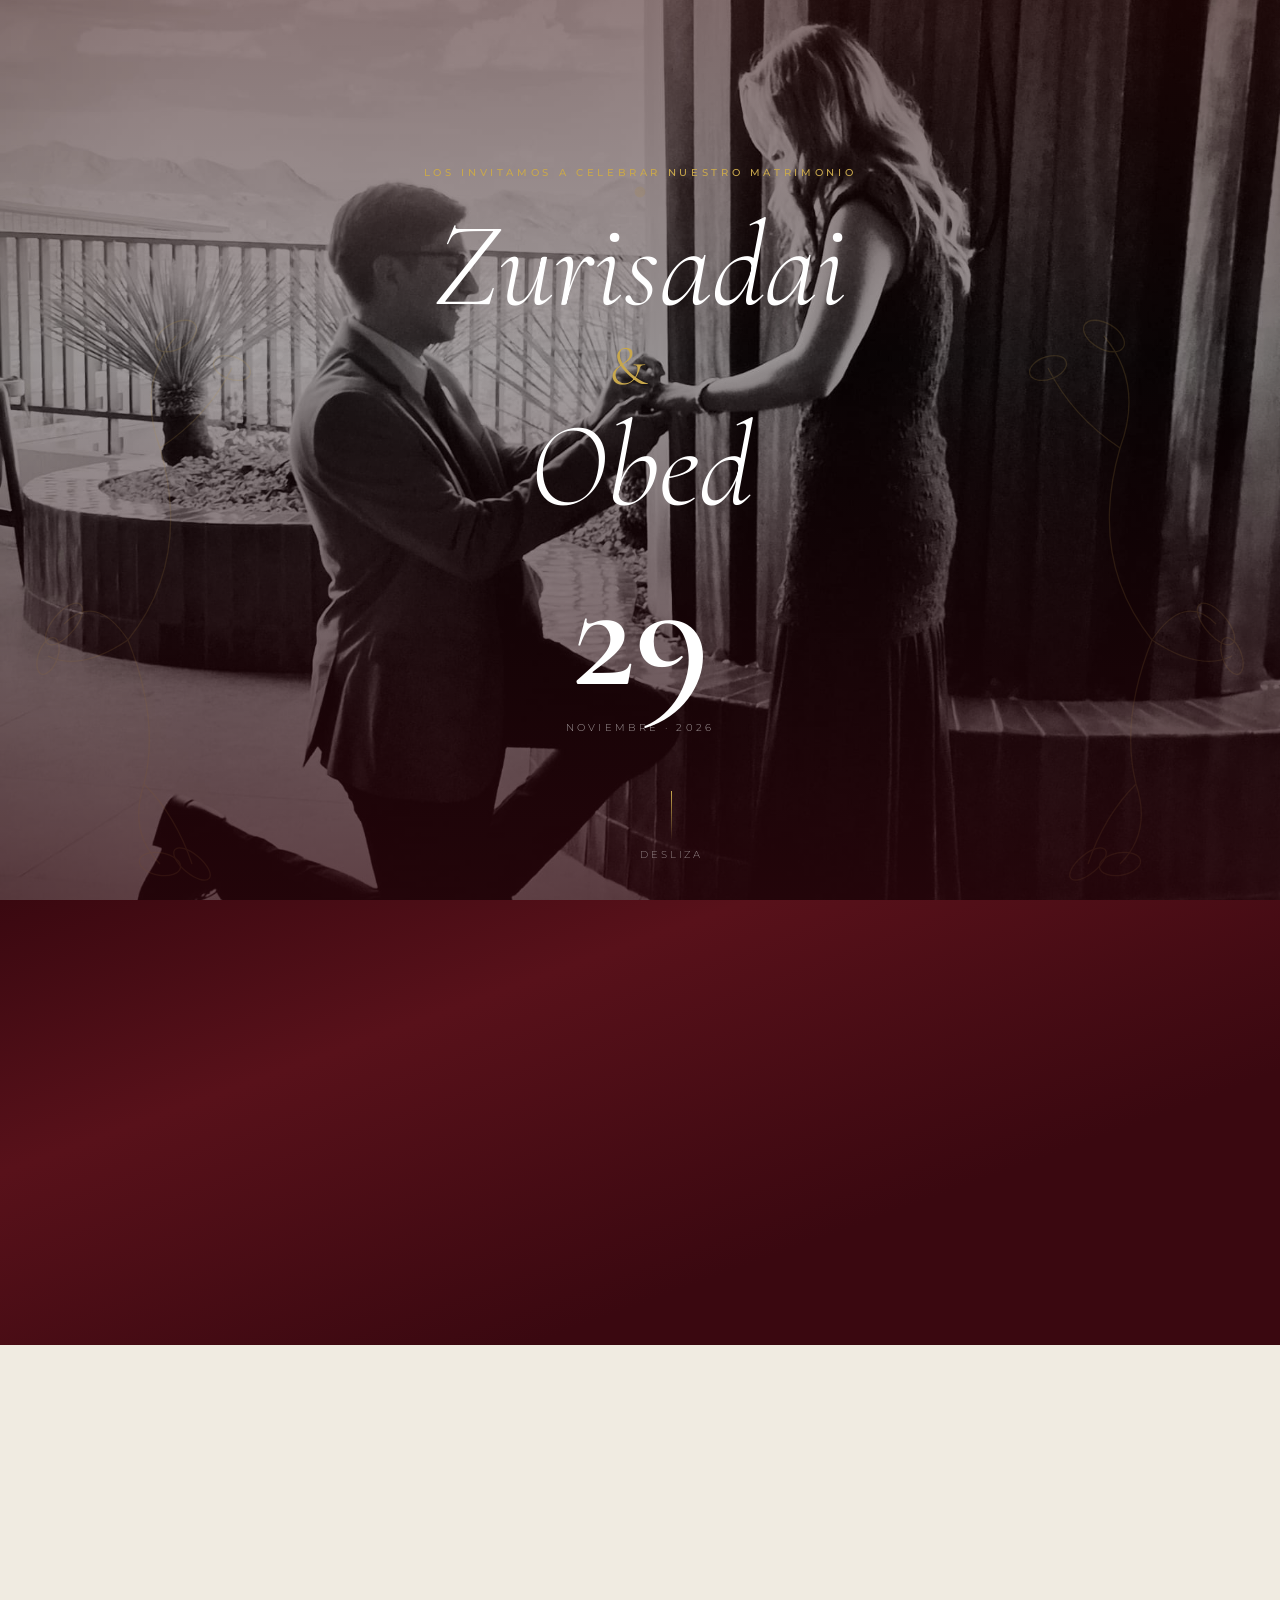
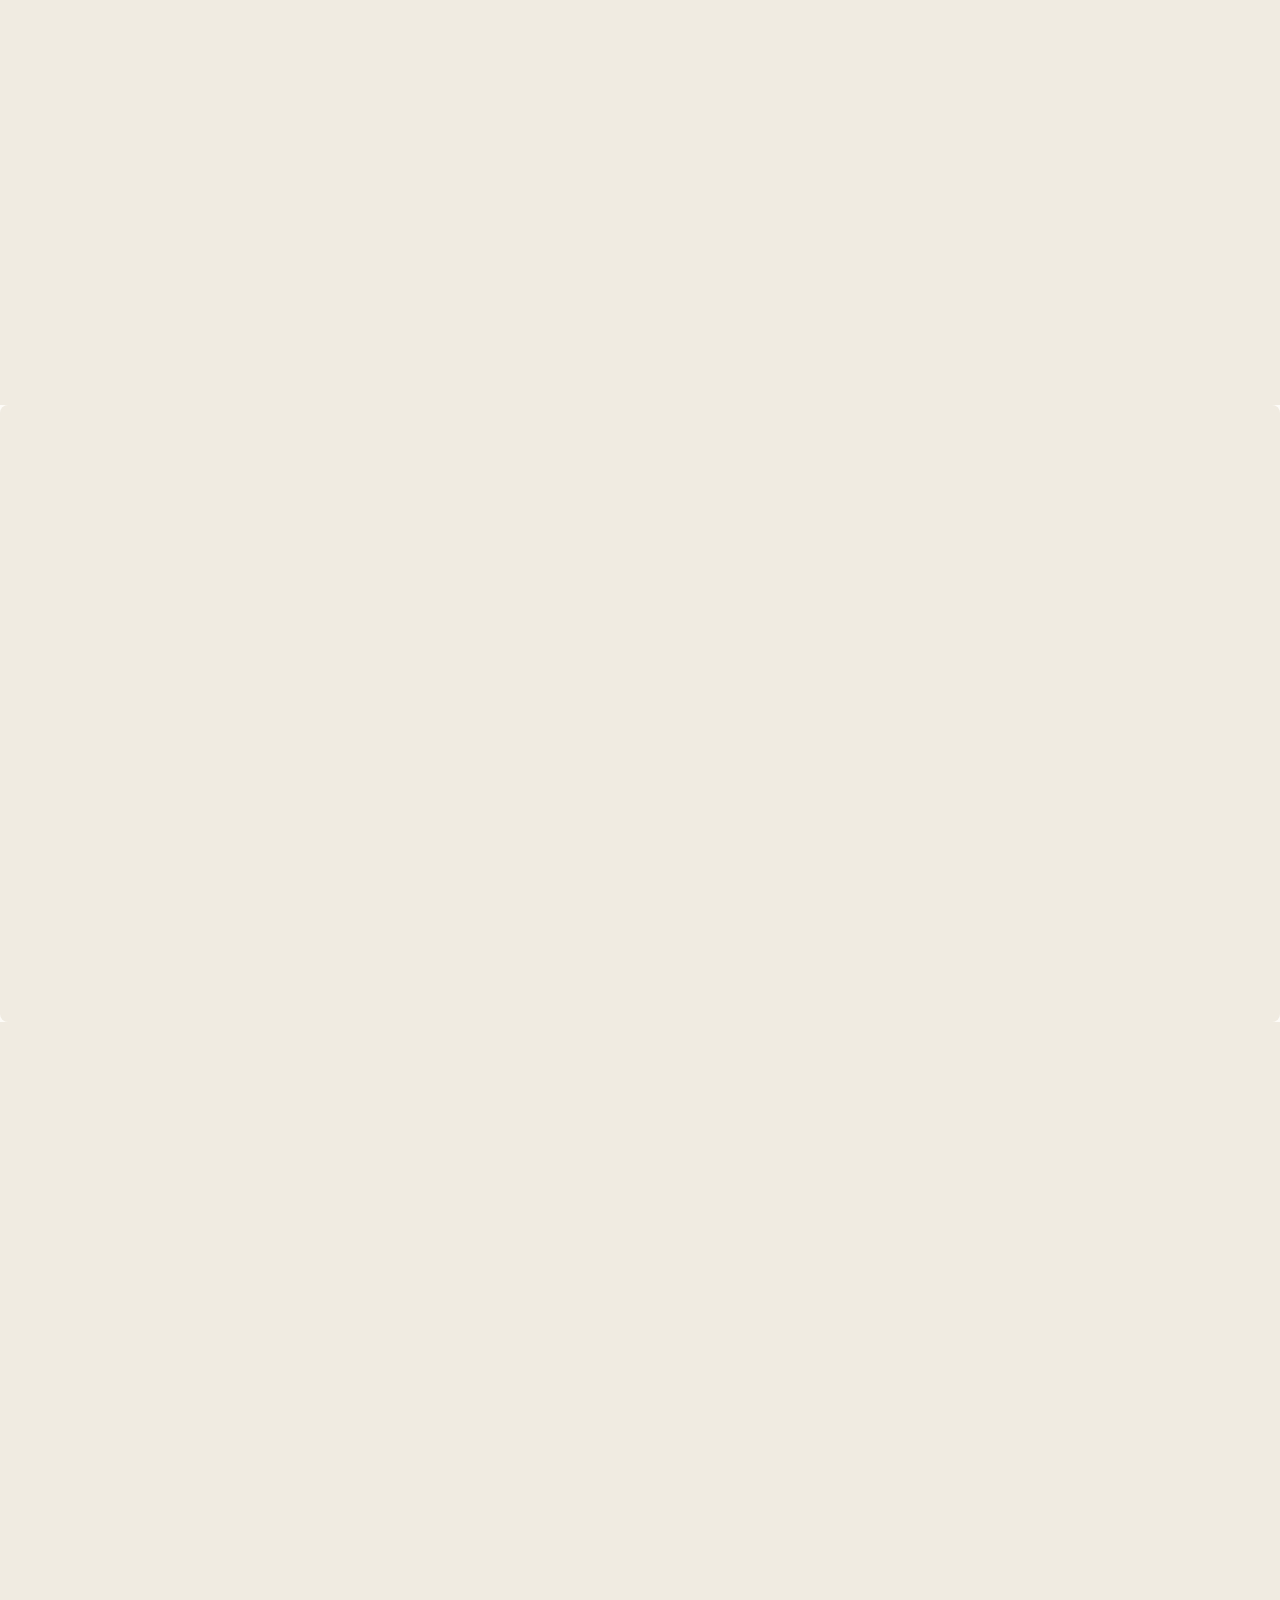
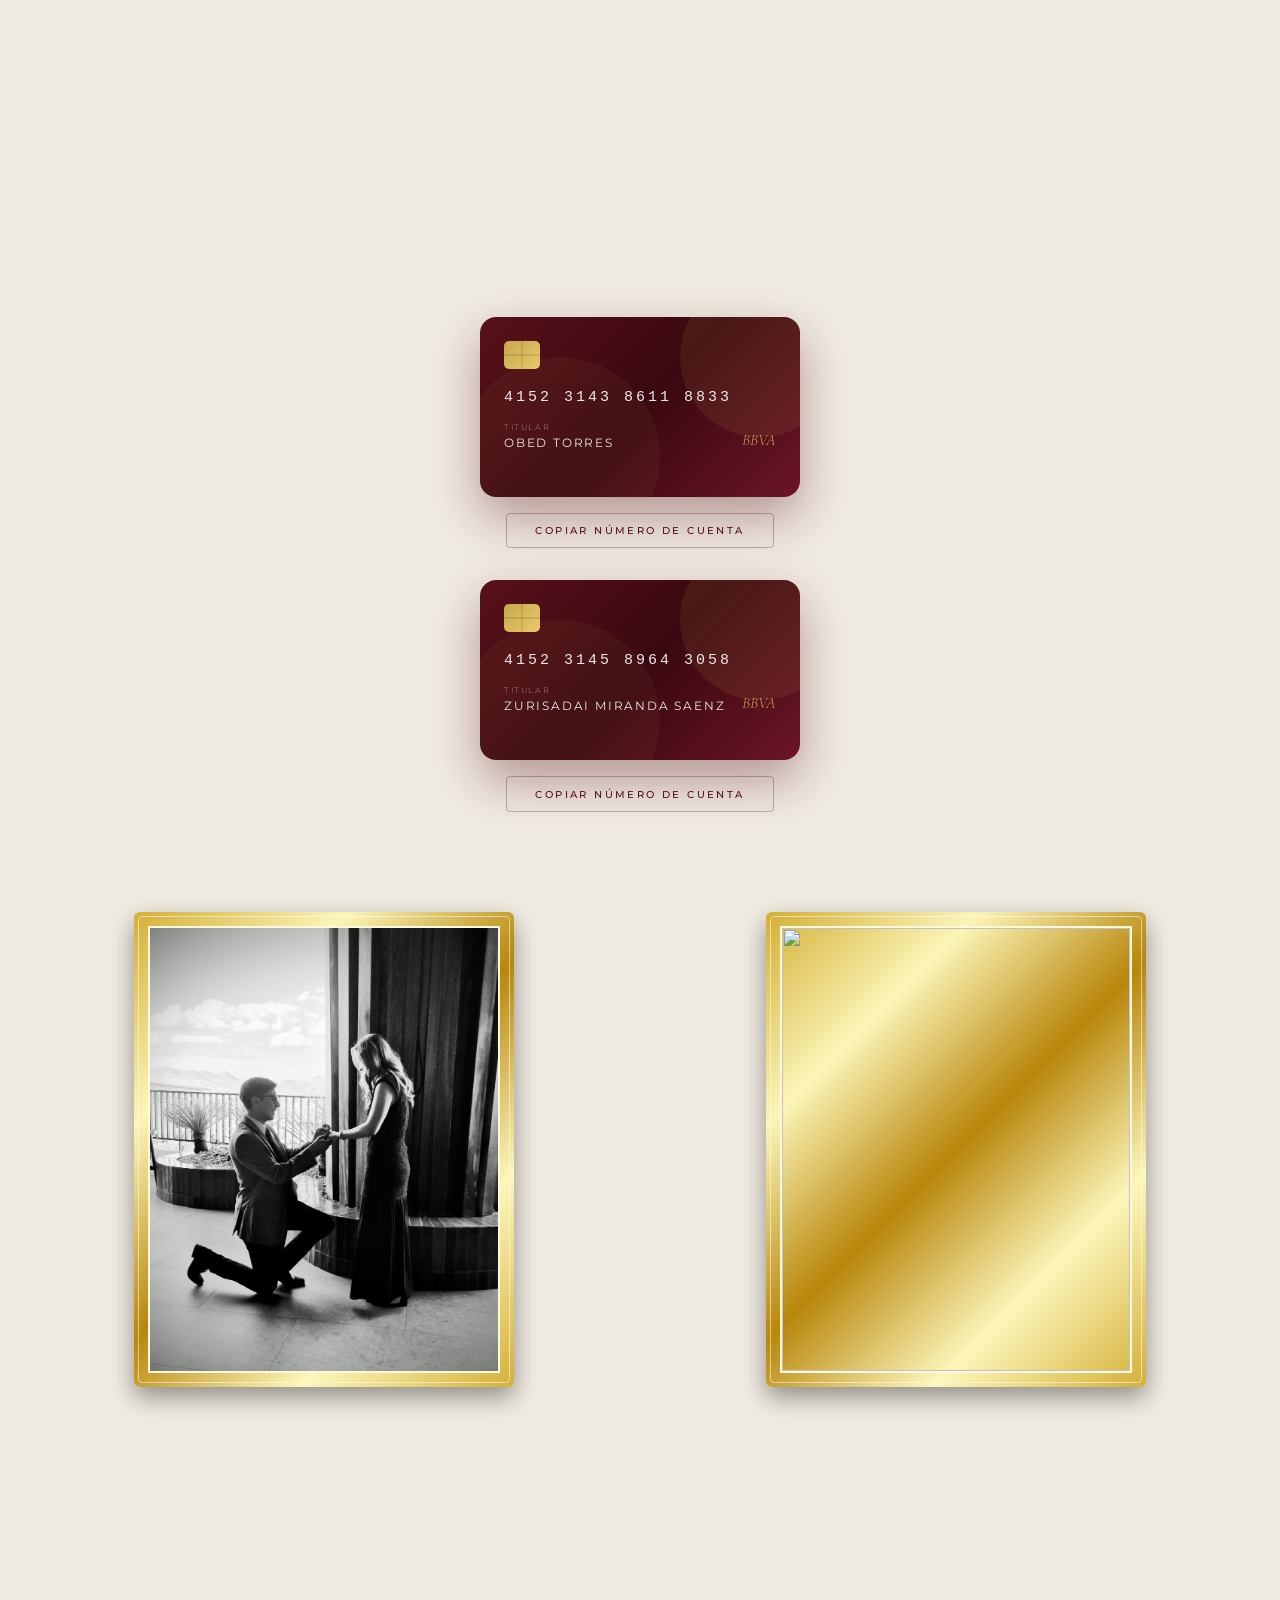
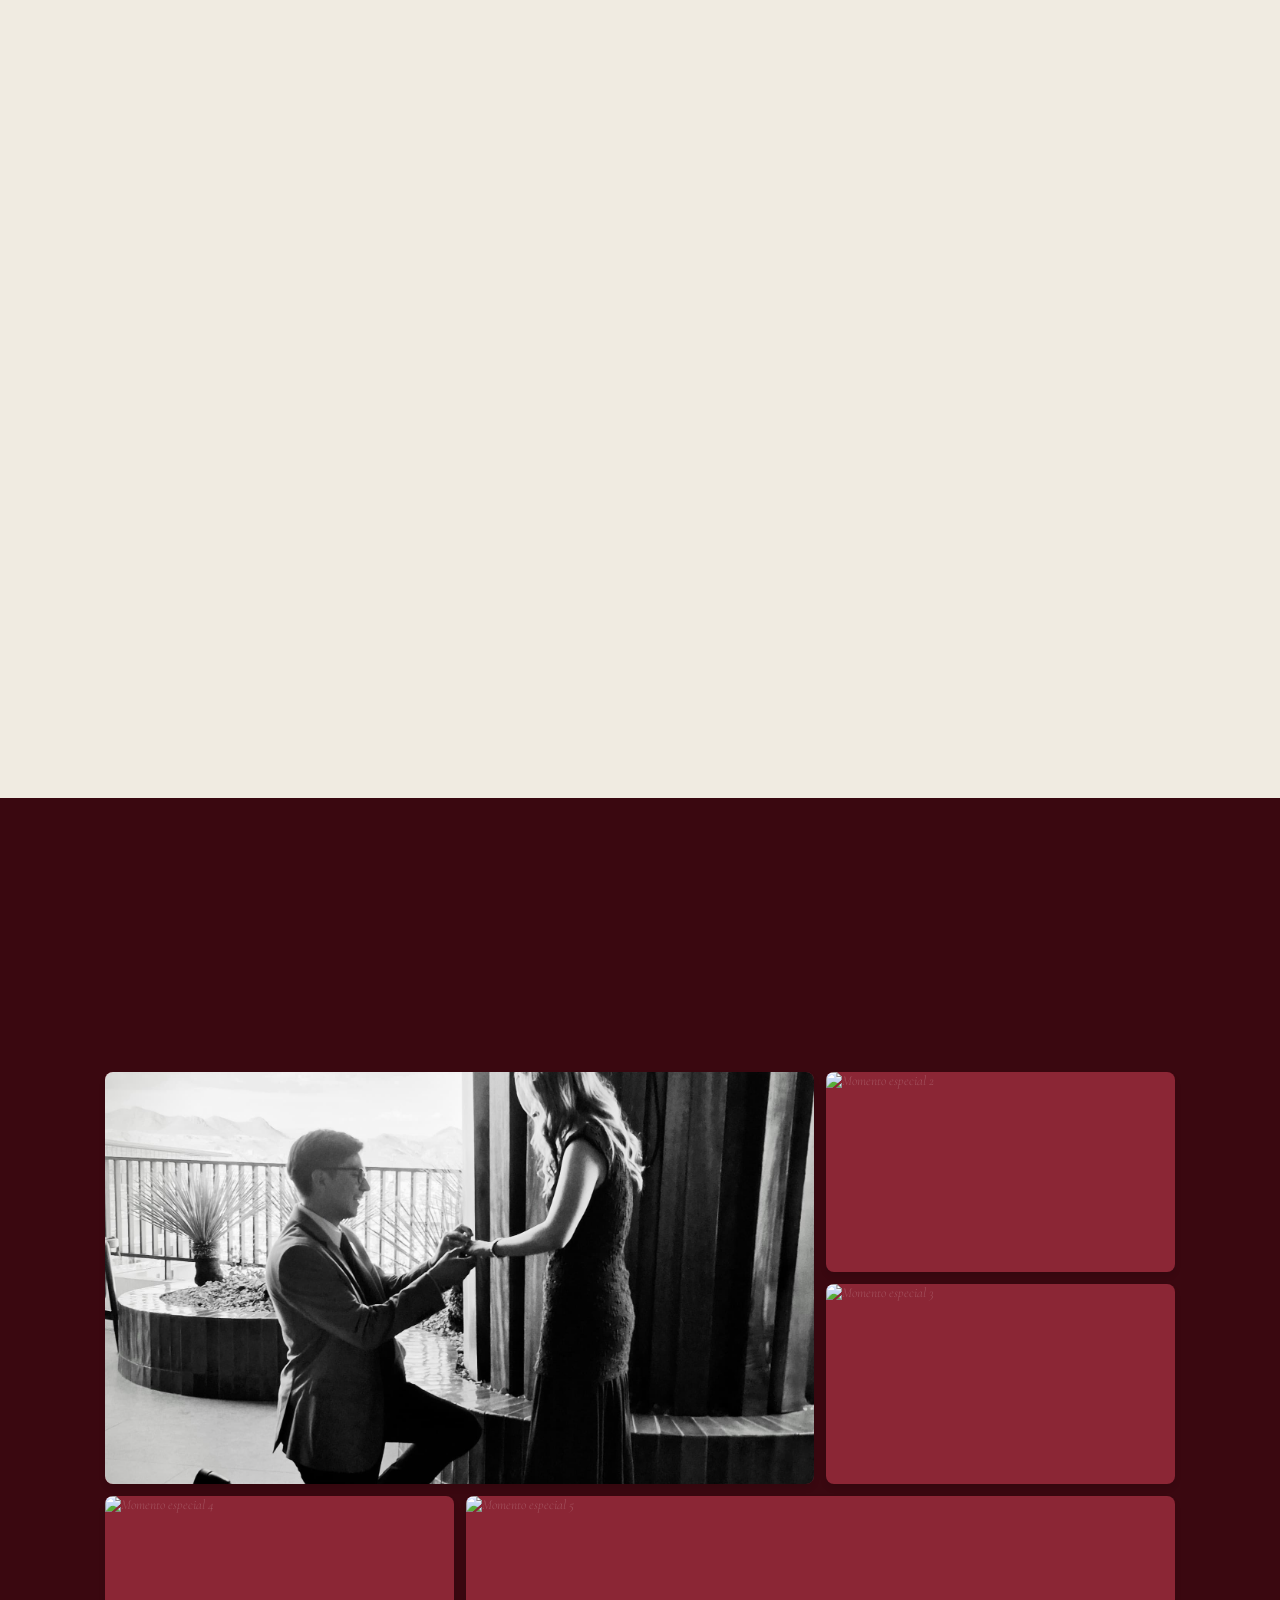
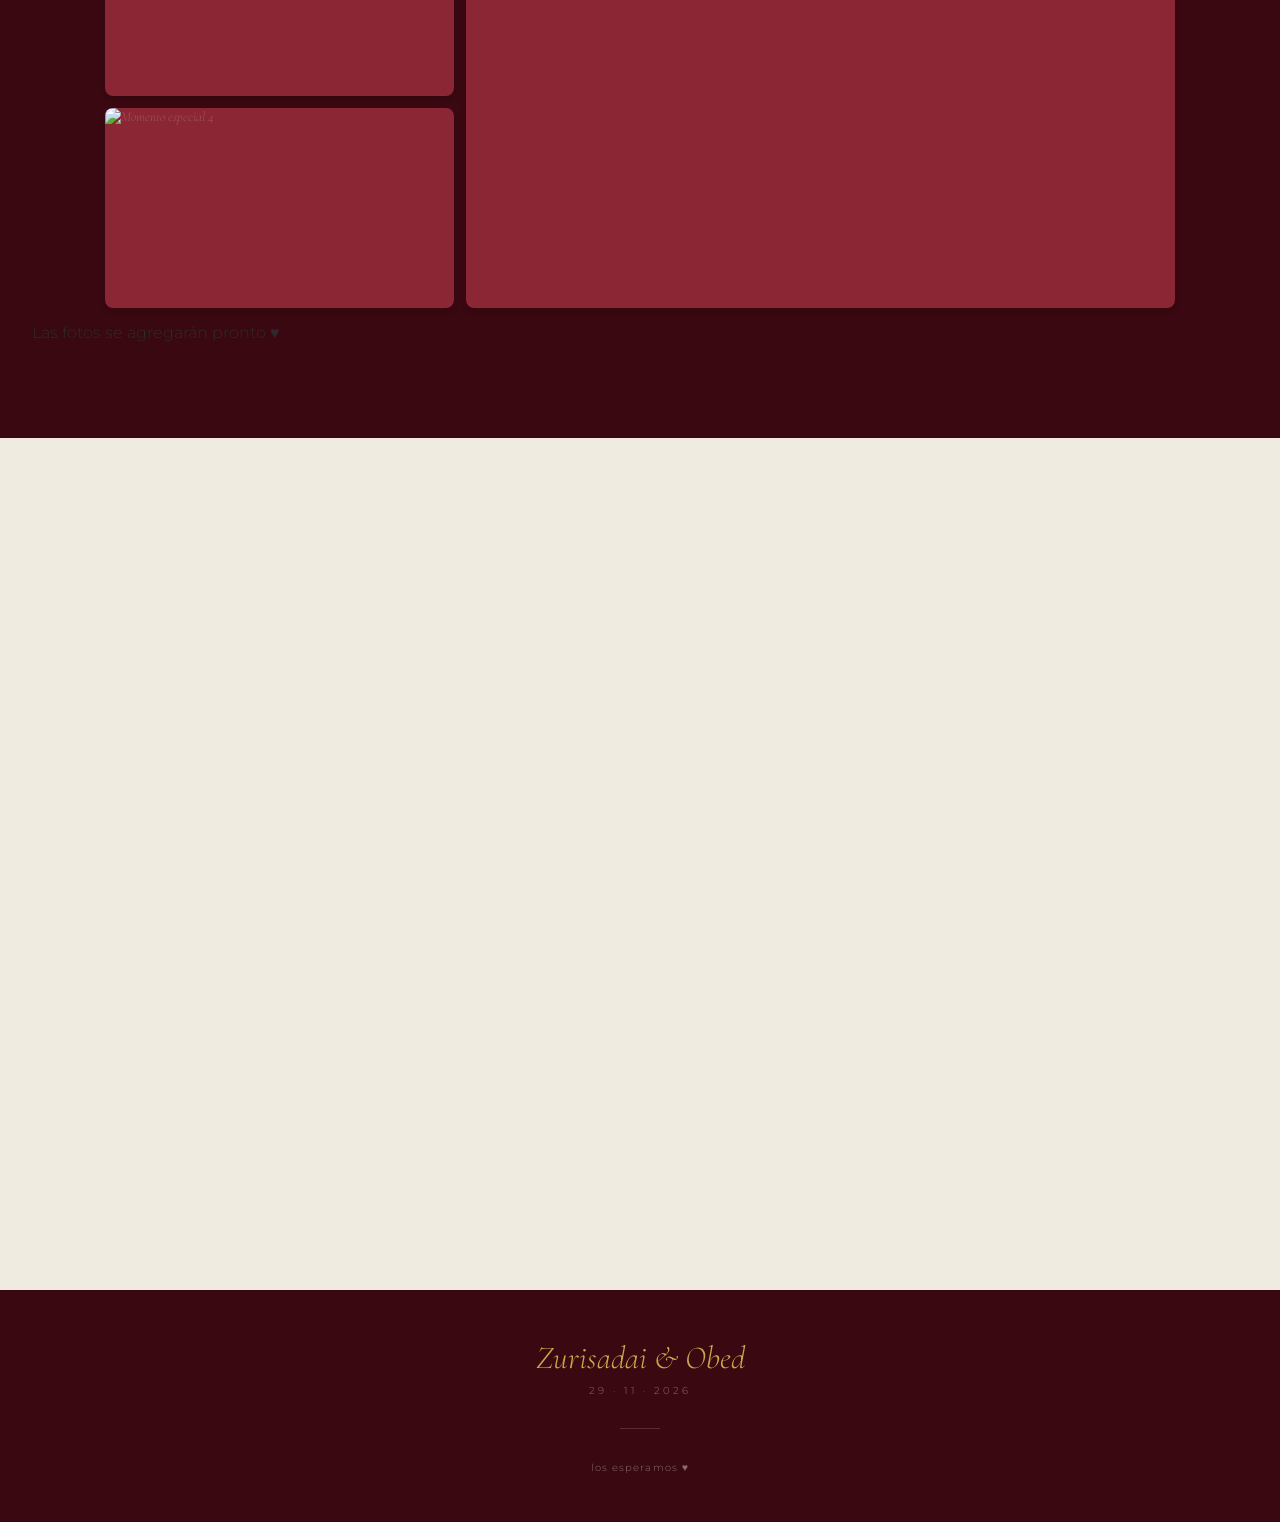
==== commit 4f0467b7: "Add files via upload" ====
--- a/boda.html
+++ b/boda.html
@@ -138,17 +138,15 @@
         <span class="detalle-titulo">Lugar</span>
         <span class="detalle-valor">Salón del Reino</span>
         <p class="detalle-sub">
-          <a href="https://www.google.com/maps/place/28%C2%B035'34.4%22N+105%C2%B056'03.5%22W/@28.5928889,-105.9368805,17z" target="_blank">
-            Calle 32 A #309, 35 metros de la carretera 46,
-            31650 San Guillermo (Santa Elena), Chih.
+          <a href="https://www.google.com/maps/place/28%C2%B035'34.4%22N+105%C2%B056'03.5%22W/@28.5928889,-105.9368805,17z" target="_blank" class="btn-mapa">
+            Ver mapa
           </a>
         </p>
         <br>
         <span class="detalle-valor">Salón de eventos</span>
         <p class="detalle-sub">
-          <a href="https://maps.google.com/?q=Salon+de+eventos+mariana+bonita" target="_blank">
-            Salón Mariana Bonita, Sierra de Pedernales 10602,
-            Sierra Azul, 31384 Chihuahua, Chih.
+          <a href="https://maps.google.com/?q=Salon+de+eventos+mariana+bonita" target="_blank" class="btn-mapa">
+            Ver mapa 
           </a>
         </p>
       </div>
@@ -234,7 +232,8 @@
     <p class="body-text">
       El mejor regalo es compartir este día con las personas que más queremos.
       Si deseas obsequiarnos algo, una aportación en efectivo será bienvenida
-      y nos ayudará a comenzar esta nueva aventura juntos.
+      y nos ayudará a comenzar esta nueva aventura juntos. 
+
     </p>
 
     <div class="regalo-card reveal">
@@ -250,7 +249,8 @@
       </div>
       <h3 class="regalo-card-titulo">Lluvia de sobres</h3>
       <p class="regalo-card-texto">
-        Si deseas hacernos un regalo, puedes hacerlo en efectivo el día del evento.
+        Si deseas hacernos un regalo, puedes hacerlo en efectivo el día del evento o mediante transferencia bancaria a la siguiente cuenta:
+        <br><br>
         Tu presencia ya es el mejor obsequio para nosotros. ♥
       </p>
       <div class="regalo-separador">
@@ -263,8 +263,47 @@
       </p>
     </div>
   </div>
-</section>
-
+
+    <!-- Tarjeta bancaria -->
+   <div class="tarjeta-bancaria">
+   <div class="tarjeta-chip"></div>
+   <div class="tarjeta-numero" id="numero-cuenta-1">4152 3143 8611 8833</div>
+   <div class="tarjeta-bottom">
+
+
+    <div>
+      <span class="tarjeta-label">Titular</span>
+      <span class="tarjeta-nombre">Obed Torres</span>
+     </div>
+     <span class="tarjeta-banco">BBVA</span>
+  </div>
+</div>
+    
+  <button class="btn-copiar-numero" onclick="copiarNumero('numero-cuenta-1', this)">
+    Copiar número de cuenta
+  </button>
+
+
+<!-- Tarjeta bancaria 2  -->
+   <div class="tarjeta-bancaria">
+   <div class="tarjeta-chip"></div>
+   <div class="tarjeta-numero" id="numero-cuenta-2">4152 3145 8964 3058</div>
+   <div class="tarjeta-bottom">
+
+
+    <div>
+      <span class="tarjeta-label">Titular</span>
+      <span class="tarjeta-nombre">Zurisadai Miranda Saenz</span>
+     </div>
+     <span class="tarjeta-banco">BBVA</span>
+  </div>
+</div>
+    
+<button class="btn-copiar-numero" onclick="copiarNumero('numero-cuenta-2', this)">
+  Copiar número de cuenta
+</button>
+
+</section>
 
 <!-- ── FOTO DUO ── -->
 <div class="foto-section">
@@ -287,7 +326,7 @@
 <section class="historia-section">
   <div class="section-inner reveal">
     <span class="section-eyebrow">Nuestra historia</span>
-    <h2 class="section-title">El camino hasta el altar</h2>
+    <h2 class="section-title">El camino hasta el gran día</h2>
     <div class="divider"></div>
     <p class="body-text">        <p class="historia-desc">"Me comprometeré a ser tu esposo para siempre; me comprometeré en rectitud y justicia, en amor leal y misericordia." (Oseas 2:19).</p>
 </p>
@@ -302,7 +341,10 @@
       <div>
         <span class="historia-year">El primer encuentro</span>
         <p class="historia-texto">Cuando nuestros caminos se cruzaron</p>
-        <p class="historia-desc">Escribe aquí cómo se conocieron.</p>
+        <p class="historia-desc"> Nuestros caminos no se cruzaron por casualidad; 
+          siempre caminaron en la misma dirección. Crecimos viéndonos desde niños, 
+          sin sospechar que el paso del tiempo transformaría esa cercanía de toda la 
+          vida en nuestra historia más bonita.</p>
       </div>
     </div>
 
@@ -314,7 +356,9 @@
       <div>
         <span class="historia-year">El noviazgo</span>
         <p class="historia-texto">Cuando supimos que era para siempre</p>
-        <p class="historia-desc">Cuéntales momentos especiales durante el noviazgo.</p>
+        <p class="historia-desc">​El noviazgo fue el espacio donde nuestra historia tomó un nuevo significado. 
+          Entre risas, conversaciones profundas y metas compartidas, 
+          nos dimos cuenta de que nuestro lugar seguro siempre había sido el uno con el otro.</p>
       </div>
     </div>
 
@@ -325,7 +369,10 @@
       <div>
         <span class="historia-year">La propuesta · 2026</span>
         <p class="historia-texto">El día que dijo que sí</p>
-        <p class="historia-desc">Comparte cómo fue la propuesta de matrimonio.</p>
+        <p class="historia-desc">​Un día inolvidable y cargado de muchísimas emociones. 
+          Entre la complicidad de nuestras familias y amigos, ¡parecía que todo el mundo sabía lo que iba a pasar,
+           excepto la novia! El secreto se guardó a la perfección, 
+          la sorpresa fue hermosa y la respuesta no pudo ser otra: un emocionado '¡sí!</p>
       </div>
     </div>
   </div>
@@ -451,8 +498,8 @@
   <p class="footer-names">Zurisadai & Obed</p>
   <p class="footer-date">29 · 11 · 2026</p>
   <div class="footer-divider"></div>
-  <p class="footer-copy">Con amor, los esperamos ♥</p>
-</footer>
+  <p class="footer-copy"> los esperamos ♥</p>
+</footer> 
 
 <script src="funcion2.js"></script>
 </body>
--- a/estilos2.css
+++ b/estilos2.css
@@ -1006,4 +1006,189 @@
   font-style: italic;
   color: var(--gris-soft);
   line-height: 1.8;
+}
+
+/* ── LINKS GENERALES — botones ── */
+.btn-mapa {
+  display: inline-block;
+  margin-top: 1rem;
+  padding: 0.7rem 1.5rem;
+  background: var(--vino);
+  color: var(--blanco);
+  text-decoration: none;
+  font-family: var(--body);
+  font-size: 0.65rem;
+  font-weight: 500;
+  letter-spacing: 0.25em;
+  text-transform: uppercase;
+  border-radius: 2px;
+  transition: background 0.2s, transform 0.1s;
+}
+
+.btn-mapa:hover {
+  background: var(--vino-deep);
+  color: var(--blanco);
+  transform: scale(1.02);
+}
+
+
+
+/* ── TARJETA BANCARIA ── */
+.tarjeta-bancaria {
+  width: 320px;
+  height: 180px;
+  background: linear-gradient(135deg, #58111A 0%, #3A0810 50%, #6B1525 100%);
+  border-radius: 16px;
+  padding: 24px;
+  position: relative;
+  overflow: hidden;
+  box-shadow: 0 20px 50px rgba(88, 17, 26, 0.4);
+  margin: 2rem auto 0;
+  cursor: default;
+  transition: transform 0.3s ease, box-shadow 0.3s ease;
+}
+
+/* Círculos decorativos de fondo */
+.tarjeta-bancaria::before {
+  content: '';
+  position: absolute;
+  top: -40px;
+  right: -40px;
+  width: 160px;
+  height: 160px;
+  border-radius: 50%;
+  background: rgba(201, 168, 76, 0.1);
+}
+
+.tarjeta-bancaria::after {
+  content: '';
+  position: absolute;
+  bottom: -60px;
+  left: -20px;
+  width: 200px;
+  height: 200px;
+  border-radius: 50%;
+  background: rgba(201, 168, 76, 0.06);
+}
+
+/* Efecto hover — se eleva */
+.tarjeta-bancaria:hover {
+  transform: translateY(-4px) rotate(1deg);
+  box-shadow: 0 30px 60px rgba(88, 17, 26, 0.5);
+}
+
+/* Chip dorado */
+.tarjeta-chip {
+  width: 36px;
+  height: 28px;
+  background: linear-gradient(135deg, #C9A84C, #E8C96A);
+  border-radius: 5px;
+  margin-bottom: 20px;
+  position: relative;
+  z-index: 1;
+}
+
+/* Líneas del chip */
+.tarjeta-chip::before {
+  content: '';
+  position: absolute;
+  top: 50%;
+  left: 0;
+  right: 0;
+  height: 1px;
+  background: rgba(0, 0, 0, 0.2);
+  transform: translateY(-50%);
+}
+
+.tarjeta-chip::after {
+  content: '';
+  position: absolute;
+  left: 50%;
+  top: 0;
+  bottom: 0;
+  width: 1px;
+  background: rgba(0, 0, 0, 0.2);
+  transform: translateX(-50%);
+}
+
+/* Número de tarjeta */
+.tarjeta-numero {
+  font-family: 'Courier New', monospace;
+  font-size: 15px;
+  color: rgba(255, 255, 255, 0.9);
+  letter-spacing: 0.2em;
+  margin-bottom: 16px;
+  position: relative;
+  z-index: 1;
+}
+
+/* Parte inferior */
+.tarjeta-bottom {
+  display: flex;
+  justify-content: space-between;
+  align-items: flex-end;
+  position: relative;
+  z-index: 1;
+}
+
+/* Label pequeño */
+.tarjeta-label {
+  display: block;
+  font-size: 8px;
+  letter-spacing: 0.2em;
+  text-transform: uppercase;
+  color: rgba(255, 255, 255, 0.5);
+  margin-bottom: 3px;
+  font-family: var(--body);
+}
+
+/* Nombre del titular */
+.tarjeta-nombre {
+  display: block;
+  font-size: 12px;
+  color: rgba(255, 255, 255, 0.9);
+  letter-spacing: 0.15em;
+  text-transform: uppercase;
+  font-family: var(--body);
+  font-weight: 400;
+}
+
+/* Nombre del banco */
+.tarjeta-banco {
+  font-family: var(--display);
+  font-size: 16px;
+  color: #C9A84C;
+  font-style: italic;
+}
+
+
+/* ── BOTÓN COPIAR ── */
+.btn-copiar-numero {
+  display: block;
+  margin: 1rem auto 0;
+  padding: 0.7rem 1.8rem;
+  background: transparent;
+  color: var(--vino);
+  border: 1px solid rgba(88, 17, 26, 0.3);
+  border-radius: 4px;
+  font-family: var(--body);
+  font-size: 0.6rem;
+  font-weight: 500;
+  letter-spacing: 0.25em;
+  text-transform: uppercase;
+  cursor: pointer;
+  transition: all 0.2s ease;
+}
+
+.btn-copiar-numero:hover {
+  background: var(--vino);
+  color: var(--blanco);
+  border-color: var(--vino);
+}
+
+/* Estado copiado — cambia a dorado */
+.btn-copiar-numero.copiado {
+  background: var(--oro);
+  color: var(--blanco);
+  border-color: var(--oro);
 }
